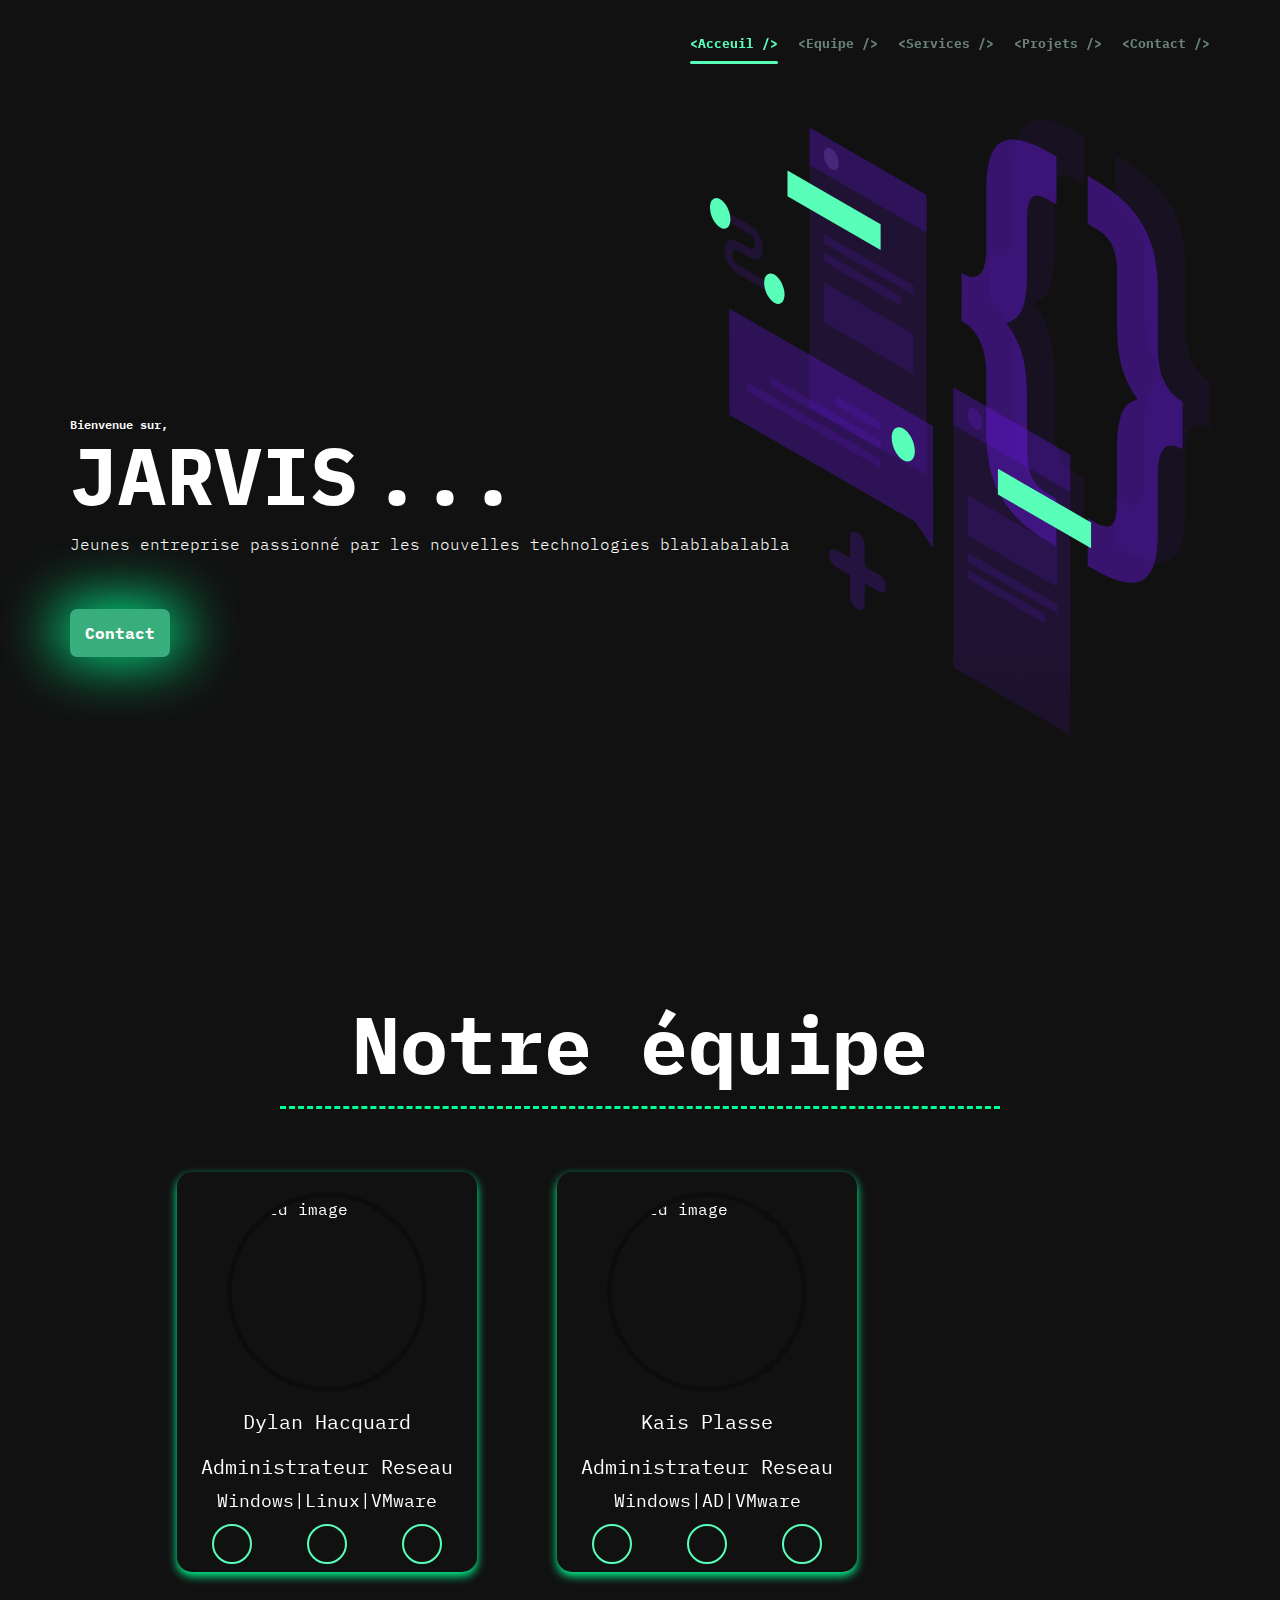
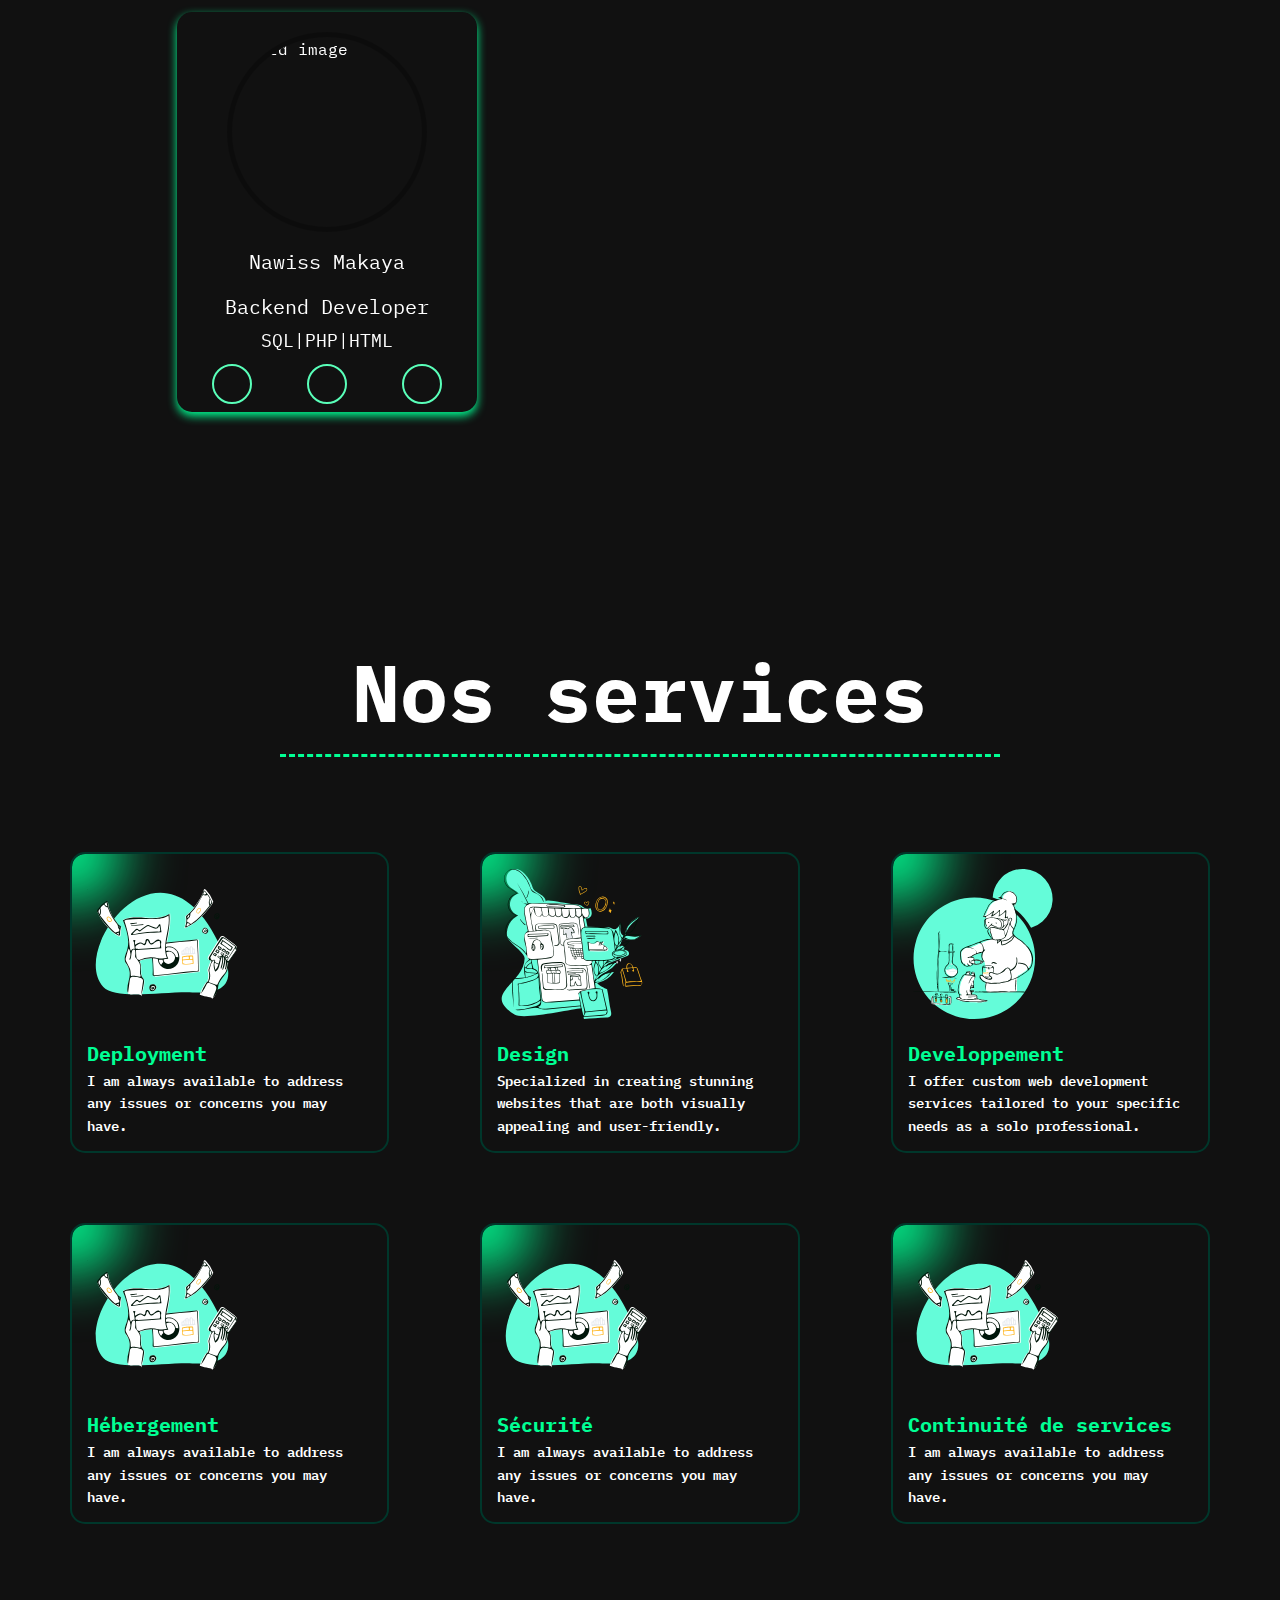
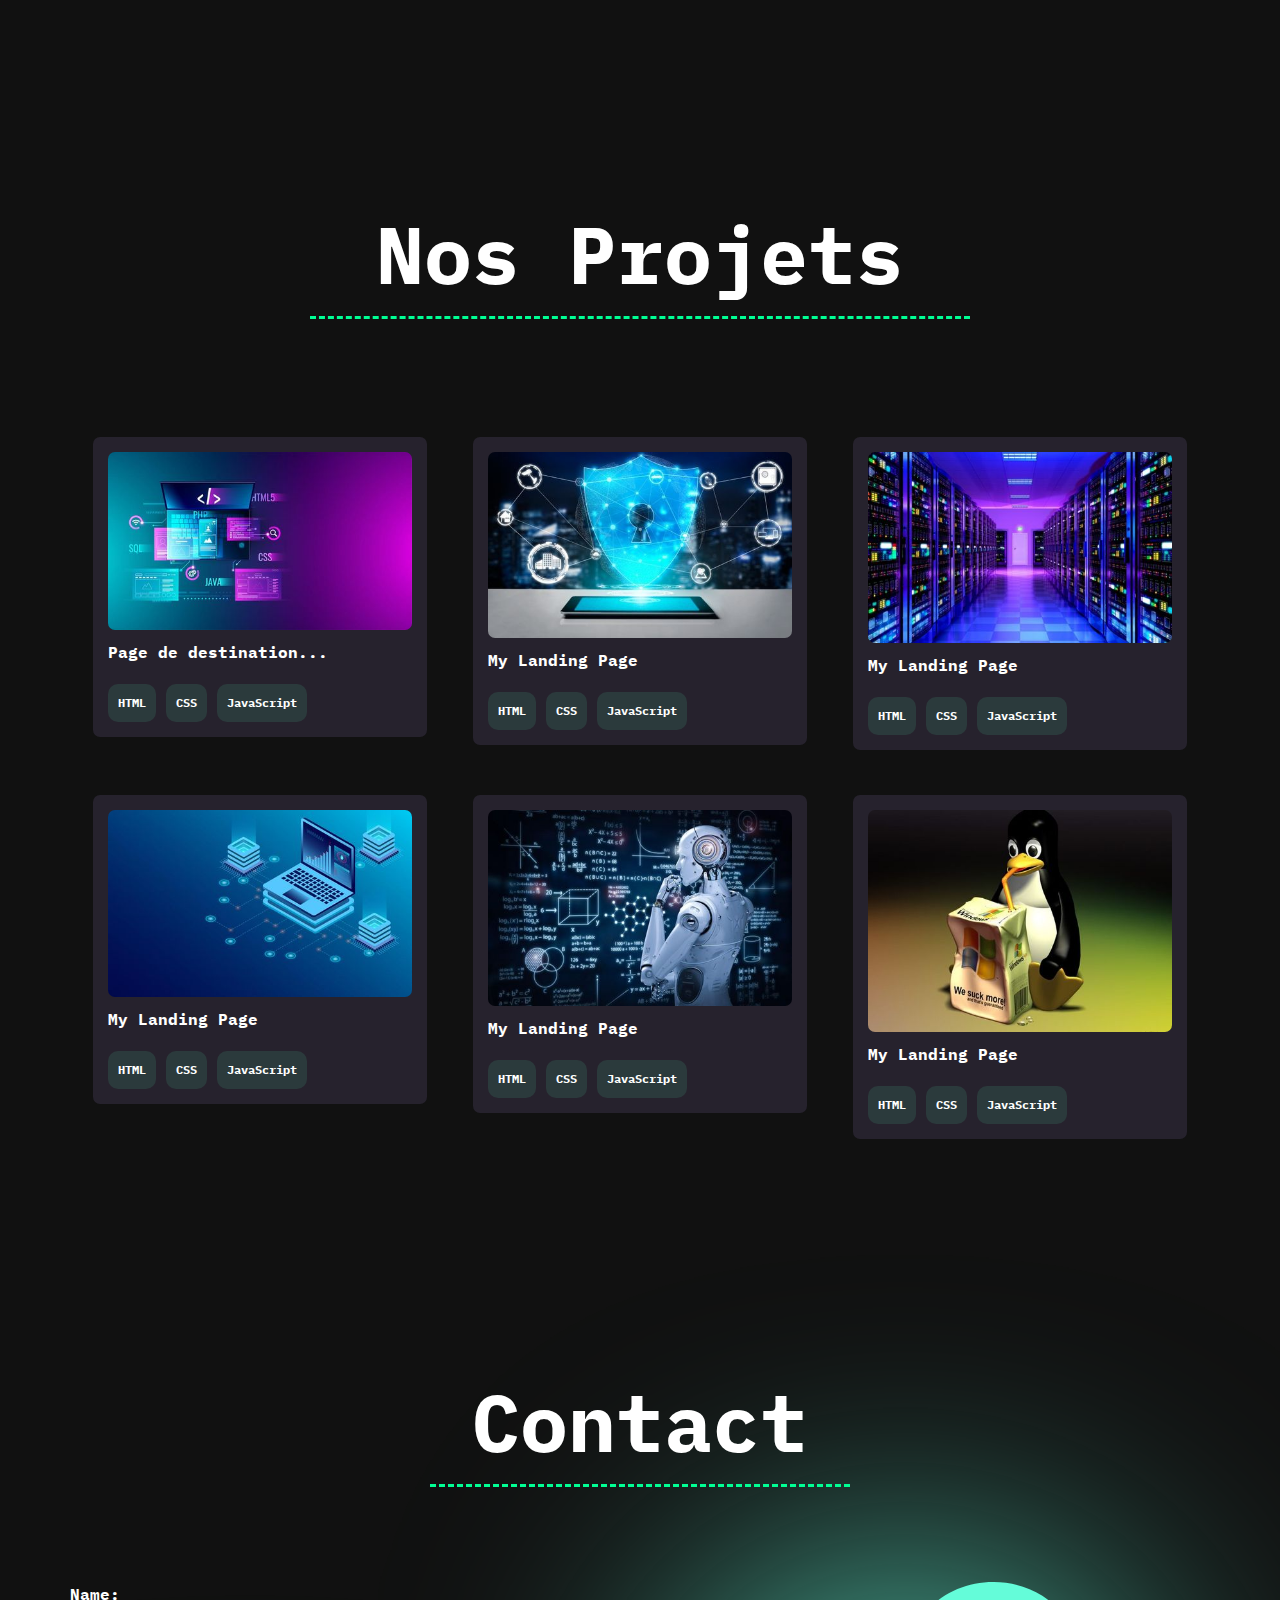
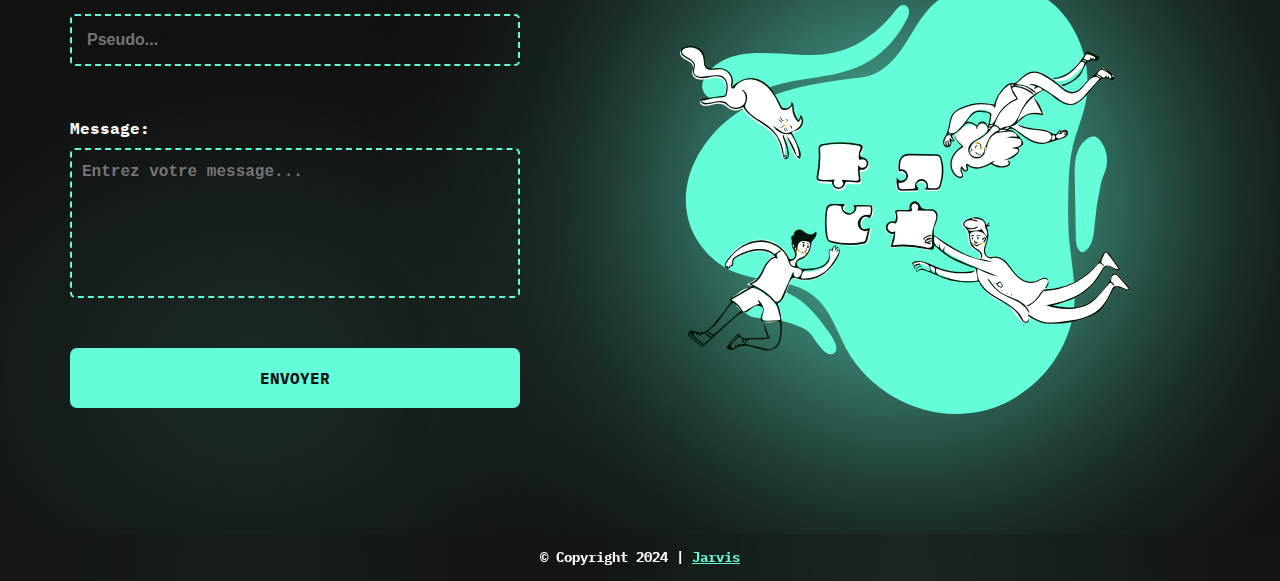
==== index.html @ 1bb7829e "first commit" ====
<!DOCTYPE html>
<html lang="en">
  <head>
    <!-- Google Font -->
    <link rel="preconnect" href="https://fonts.googleapis.com" />
    <link rel="preconnect" href="https://fonts.gstatic.com" crossorigin />
    <link
      href="https://fonts.googleapis.com/css2?family=IBM+Plex+Mono:ital,wght@0,200;0,300;0,400;0,500;0,600;0,700;1,100&display=swap"
      rel="stylesheet"
    />
    <!-- Font awesome -->
    <link
      rel="stylesheet"
      href="https://cdnjs.cloudflare.com/ajax/libs/font-awesome/6.5.2/css/all.min.css"
      integrity="sha512-SnH5WK+bZxgPHs44uWIX+LLJAJ9/2PkPKZ5QiAj6Ta86w+fsb2TkcmfRyVX3pBnMFcV7oQPJkl9QevSCWr3W6A=="
      crossorigin="anonymous"
      referrerpolicy="no-referrer"
    />

    <!-- JavaScript Libraries -->
    <script src="https://unpkg.com/sweet-scroll/sweet-scroll.min.js"></script>

    <!-- CSS & JS -->
    <link rel="stylesheet" href="./style.css" />
    <script src="./index.js" defer></script>

    <!-- Meta Tags -->
    <meta name="viewport" content="width=device-width, initial-scale=1.0" />
    <meta name="JARVIS" content="JARVIS" />
    <meta name="keywords" content="OSSPH, Free portfolio" />
    <title>Jarvis</title>

    <!-- Icons -->
    <link rel="icon" href="assets/logo J-Photoroom (1).png" />
  </head>
  <body>
    <main>
      <!-- Hero Header -->
      <header id="heroHeader" class="hero-header">
        <nav id="navBar" class="nav">
          <div class="container">
            <button type="button" id="hamburgerBtn" class="nav__hamburger-btn">
              <span class="nav__hamburger-top"></span>
              <span class="nav__hamburger-center"></span>
              <span class="nav__hamburger-bottom"></span>
            </button>
            <ul id="navList" class="nav__list">
              <li class="nav__list-item">
                <a class="nav__list-link active" href="#heroHeader"
                  >&lt;Acceuil &sol;&gt;</a
                >
              </li>
              <li class="nav__list-item">
                <a class="nav__list-link" href="#aboutus"
                  >&lt;Equipe &sol;&gt;</a
                >
              </li>
              <li class="nav__list-item">
                <a class="nav__list-link" href="#services"
                  >&lt;Services &sol;&gt;</a
                >
              </li>
              <li class="nav__list-item">
                <a class="nav__list-link" href="#works"
                  >&lt;Projets &sol;&gt;</a
                >
              </li>
              <li class="nav__list-item">
                <a class="nav__list-link" href="#contact"
                  >&lt;Contact &sol;&gt;</a
                >
              </li>
            </ul>
          </div>
        </nav>
        <section class="header__container container">
          <div class="header__left">
            <span class="header__sup-text">Bienvenue sur,</span>
            <h1 class="header__title">
              <span class="header__title-1" data-role="Jarvis">Jarvis</span>
              <span class="header__title-2" data-role="...">...</span>
            </h1>
            <p class="header__msg">
              Jeunes entreprise passionné par les nouvelles technologies
              blablabalabla
            </p>
            <a href="#contact" class="header__resume">Contact</a>
          </div>
          <div class="header__right">
            <img src="assets/header.svg" alt="Header section illustration" />
          </div>
        </section>
        <span class="header__bg"></span>
      </header>

      <!-- Notre equipe-->

      <section id="aboutus" class="section container">
        <h2 class="section__title">Notre équipe</h2>
        <br /><br />
        <section class="container">
          <div class="card">
            <div class="card-image">
              <img
                src="https://media.licdn.com/dms/image/v2/D4E03AQHkY6dF5DG71Q/profile-displayphoto-shrink_200_200/profile-displayphoto-shrink_200_200/0/1726852222302?e=2147483647&v=beta&t=9te-ot4jhEVq6rO4jCwgD56SZ7Aomdgu2p5n3aWngu8"
                alt="card image"
              />
            </div>
            <div class="content">
              <h3>Dylan Hacquard</h3>
              <h3>Administrateur Reseau</h3>
              <p>Windows|Linux|VMware</p>
              <div
                class="social-icon"
                data-aos="fade-up"
                data-aos-duration="1000"
              >
                <a href="https://www.linkedin.com/in/dylan-hacquard/"
                  ><i class="fa-brands fa-linkedin-in"></i
                ></a>
                <a href="https://github.com/roothd"
                  ><i class="fa-brands fa-github"></i
                ></a>
                <a href="https://discord.gg/cWkaPtjhqc"
                  ><i class="fa-brands fa-discord"></i
                ></a>
              </div>
            </div>
          </div>
          <div class="card">
            <div class="card-image">
              <img
                src="https://media.licdn.com/dms/image/v2/D4E03AQHi1SwnByB8Vg/profile-displayphoto-shrink_100_100/profile-displayphoto-shrink_100_100/0/1706522792127?e=1733356800&v=beta&t=3B02us4S5dAYjT9p0jd11U44DbddQ0Us5IRdV7VtnTo"
                alt="card image"
              />
            </div>
            <div class="content">
              <h3>Kais Plasse</h3>
              <h3>Administrateur Reseau</h3>
              <p>Windows|AD|VMware</p>
              <div
                class="social-icon"
                data-aos="fade-up"
                data-aos-duration="1000"
              >
                <a href="https://www.linkedin.com/in/dylan-hacquard/"
                  ><i class="fa-brands fa-linkedin-in"></i
                ></a>
                <a href="https://github.com/roothd"
                  ><i class="fa-brands fa-github"></i
                ></a>
                <a href="https://discord.gg/cWkaPtjhqc"
                  ><i class="fa-brands fa-discord"></i
                ></a>
              </div>
            </div>
          </div>
          <div class="card">
            <div class="card-image">
              <img
                src="https://media.licdn.com/dms/image/v2/D4E03AQFwykscTHxqUg/profile-displayphoto-shrink_400_400/profile-displayphoto-shrink_400_400/0/1722272672903?e=1733356800&v=beta&t=X2-EW1RD79-A_Fja-0QmIpBi9GRI8HCyeC8ncIsymkI"
                alt="card image"
              />
            </div>
            <div class="content">
              <h3>Nawiss Makaya</h3>
              <h3>Backend Developer</h3>
              <p>SQL|PHP|HTML</p>
              <div
                class="social-icon"
                data-aos="fade-up"
                data-aos-duration="1000"
              >
                <a href="https://www.linkedin.com/in/dylan-hacquard/"
                  ><i class="fa-brands fa-linkedin-in"></i
                ></a>
                <a href="https://github.com/roothd"
                  ><i class="fa-brands fa-github"></i
                ></a>
                <a href="https://discord.gg/cWkaPtjhqc"
                  ><i class="fa-brands fa-discord"></i
                ></a>
              </div>
            </div>
          </div>
        </section>
      </section>

      <!-- Services -->
      <section id="services" class="section container">
        <h2 class="section__title">Nos services</h2>

        <div class="service-cards">
          <article class="service-card__box">
            <span class="service-card__illustration">
              <img src="assets/support.svg" alt="Support Illustration" />
            </span>
            <h3 class="service-card__title">Deployment</h3>
            <p class="service-card__msg">
              I am always available to address any issues or concerns you may
              have.
            </p>
            <span class="service-card__bg"></span>
          </article>
          <article class="service-card__box">
            <span class="service-card__illustration">
              <img src="assets/design.svg" alt="Design Illustration" />
            </span>
            <h3 class="service-card__title">Design</h3>
            <p class="service-card__msg">
              Specialized in creating stunning websites that are both visually
              appealing and user-friendly.
            </p>
            <span class="service-card__bg"></span>
          </article>
          <article class="service-card__box">
            <span class="service-card__illustration">
              <img src="assets/developing.svg" alt="Deploy Illustration" />
            </span>
            <h3 class="service-card__title">Developpement</h3>
            <p class="service-card__msg">
              I offer custom web development services tailored to your specific
              needs as a solo professional.
            </p>
            <span class="service-card__bg"></span>
          </article>
          <article class="service-card__box">
            <span class="service-card__illustration">
              <img src="assets/support.svg" alt="Support Illustration" />
            </span>
            <h3 class="service-card__title">Hébergement</h3>
            <p class="service-card__msg">
              I am always available to address any issues or concerns you may
              have.
            </p>
            <span class="service-card__bg"></span>
          </article>
          <article class="service-card__box">
            <span class="service-card__illustration">
              <img src="assets/support.svg" alt="Support Illustration" />
            </span>
            <h3 class="service-card__title">Sécurité</h3>
            <p class="service-card__msg">
              I am always available to address any issues or concerns you may
              have.
            </p>
            <span class="service-card__bg"></span>
          </article>
          <article class="service-card__box">
            <span class="service-card__illustration">
              <img src="assets/support.svg" alt="Support Illustration" />
            </span>
            <h3 class="service-card__title">Continuité de services</h3>
            <p class="service-card__msg">
              I am always available to address any issues or concerns you may
              have.
            </p>
            <span class="service-card__bg"></span>
          </article>
        </div>
      </section>

      <!-- Sample Works -->
      <section id="works" class="section container">
        <h2 class="section__title">Nos Projets</h2>
        <div class="works">
          <article class="work">
            <div class="work__box">
              <span class="work__img-box">
                <img src="assets/dev.jpg" alt="My Work 1" />
              </span>
              <h3 class="work__title">Page de destination...</h3>
              <span class="work__badges">
                <span class="work__badge">HTML</span>
                <span class="work__badge">CSS</span>
                <span class="work__badge">JavaScript</span>
              </span>
            </div>
          </article>
          <article class="work">
            <div class="work__box">
              <span class="work__img-box">
                <img src="assets/cyber.jpg" alt="My Work 1" />
              </span>
              <h3 class="work__title">My Landing Page</h3>
              <span class="work__badges">
                <span class="work__badge">HTML</span>
                <span class="work__badge">CSS</span>
                <span class="work__badge">JavaScript</span>
              </span>
            </div>
          </article>
          <article class="work">
            <div class="work__box">
              <span class="work__img-box">
                <img src="assets/admin.jpg" alt="My Work 1" />
              </span>
              <h3 class="work__title">My Landing Page</h3>
              <span class="work__badges">
                <span class="work__badge">HTML</span>
                <span class="work__badge">CSS</span>
                <span class="work__badge">JavaScript</span>
              </span>
            </div>
          </article>
          <article class="work">
            <div class="work__box">
              <span class="work__img-box">
                <img src="assets/datacenter.jpg" alt="My Work 1" />
              </span>
              <h3 class="work__title">My Landing Page</h3>
              <span class="work__badges">
                <span class="work__badge">HTML</span>
                <span class="work__badge">CSS</span>
                <span class="work__badge">JavaScript</span>
              </span>
            </div>
          </article>
          <article class="work">
            <div class="work__box">
              <span class="work__img-box">
                <img src="assets/IA.jpg" alt="My Work 1" />
              </span>
              <h3 class="work__title">My Landing Page</h3>
              <span class="work__badges">
                <span class="work__badge">HTML</span>
                <span class="work__badge">CSS</span>
                <span class="work__badge">JavaScript</span>
              </span>
            </div>
          </article>
          <article class="work">
            <div class="work__box">
              <span class="work__img-box">
                <img src="assets/linux.jpg" alt="My Work 1" />
              </span>
              <h3 class="work__title">My Landing Page</h3>
              <span class="work__badges">
                <span class="work__badge">HTML</span>
                <span class="work__badge">CSS</span>
                <span class="work__badge">JavaScript</span>
              </span>
            </div>
          </article>
        </div>
      </section>

      <!-- Contact -->
      <section id="contact" class="section container">
        <h2 class="section__title">Contact</h2>
        <div class="contact">
          <form
            class="contact__form"
            action="https://api.web3forms.com/submit"
            method="POST"
          >
            <input
              type="hidden"
              name="access_key"
              value="66767cfe-d41f-40d1-93a7-0dc93ae2219d"
            />
            <input
              type="checkbox"
              name="botcheck"
              class="hidden"
              style="display: none"
            />
            <div class="contact__field-wrapper">
              <label for="contactNameTxt">Name:</label>
              <input
                id="contactNameTxt"
                name="Pseudo"
                type="text"
                placeholder="Pseudo..."
              />
            </div>
            <div class="contact__field-wrapper">
              <label for="contactDescriptionTxt">Message:</label>
              <textarea
                id="contactDescriptionTxt"
                name="Message"
                placeholder="Entrez votre message..."
              ></textarea>
            </div>
            <!-- Custom Confirmation / Success Page -->
            <!-- <input type="hidden" name="redirect" value="https://mywebsite.com/thanks.html"> -->
            <button type="submit" class="contact__submit-btn">Envoyer</button>
          </form>
          <span class="contact__illustration">
            <img
              src="assets/connect.svg"
              alt="Group of people connecting with each other"
            />
          </span>
        </div>
      </section>

      <!-- Footer -->
      <footer class="footer">
        © Copyright 2024 |
        <a href="#" target="_blank" class="footer__link">Jarvis</a>
      </footer>
    </main>
  </body>
</html>
---- style.css ----
html,
body,
div,
span,
applet,
object,
iframe,
h1,
h2,
h3,
h4,
h5,
h6,
p,
blockquote,
pre,
a,
abbr,
acronym,
address,
big,
cite,
code,
del,
dfn,
em,
img,
ins,
kbd,
q,
s,
samp,
small,
strike,
strong,
sub,
sup,
tt,
var,
b,
u,
i,
center,
dl,
dt,
dd,
ol,
ul,
li,
fieldset,
form,
label,
legend,
table,
caption,
tbody,
tfoot,
thead,
tr,
th,
td,
article,
aside,
canvas,
details,
embed,
figure,
figcaption,
footer,
header,
hgroup,
menu,
nav,
output,
ruby,
section,
summary,
time,
mark,
audio,
video {
  margin: 0;
  padding: 0;
  border: 0;
  font-size: 100%;
  font: inherit;
  vertical-align: baseline;
}

/* HTML5 display-role reset for older browsers */
article,
aside,
details,
figcaption,
figure,
footer,
header,
hgroup,
menu,
nav,
section {
  display: block;
}

body {
  line-height: 1;
}

ol,
ul {
  list-style: none;
}

blockquote,
q {
  quotes: none;
}

blockquote:before,
blockquote:after,
q:before,
q:after {
  content: "";
  content: none;
}

table {
  border-collapse: collapse;
  border-spacing: 0;
}

/*
 * ==================
 * Start Here
 * ==================
 */
*,
*::before,
*::after {
  padding: 0;
  margin: 0;
  box-sizing: inherit;
}
:root {
  --bg-color: #000000;
  --second-color: #00ff94;
  --text-color: #fff;
  --main-color: #59ffb9;
}
html {
  font-size: 62.5%; /* 10px of 16px */
  box-sizing: border-box;
  height: 100%;
}

body {
  color: white;
  background-color: #111111;
  position: relative;
  height: 100%;
  line-height: 1.5;
  font-size: 1.6rem; /* 16px */
  font-family: "IBM Plex Mono", ui-monospace, SFMono-Regular, Menlo, Monaco,
    Consolas, "Liberation Mono", "Courier New", monospace;
}

.container {
  display: block;
  margin-left: auto;
  margin-right: auto;
  width: 90%;
}
.section {
  display: flex;
  flex-direction: column;
  align-items: center;
  padding-bottom: 7rem;
}
.section:last-of-type {
  margin-bottom: 0;
}
.section__title {
  font-weight: 800;
  font-size: 5rem;
  position: relative;
}
.section__title::before {
  content: "";
  position: absolute;
  bottom: -5px;
  left: 50%;
  width: 125%;
  transform: translateX(-50%);
  border-bottom: 3px dashed #00ff94;
}

/*
 * ==================
 * Navbar Component
 * ==================
 */
.nav {
  padding-top: 3rem;
  padding-bottom: 3rem;
  position: fixed;
  width: 100%;
  top: 0;
  left: 0;
  z-index: 999;
  backdrop-filter: blur(25px);
}
.nav__list {
  display: flex;
  flex-direction: column;
  justify-content: center;
  height: 0;
  overflow-y: scroll;
}
.nav__list-item {
  text-align: center;
  margin-bottom: 5rem;
}
.nav__list-link {
  color: #688277;
  position: relative;
  font-weight: 800;
  text-decoration: none;
  outline: none;
  font-size: 2rem;
}
.nav__list-link::before {
  content: "";
  display: block;
  width: 100%;
  height: 3px;
  border-radius: 99rem;
  background-color: #59ffb9;
  position: absolute;
  bottom: -12px;
  left: 0;
  transform-origin: center;
  transform: scaleX(0);
  transition: transform 0.15s ease-in-out;
}
.nav__list-link:focus,
.nav__list-link:hover {
  color: #59ffb9;
}
.nav__list-link:focus::before,
.nav__list-link:hover::before {
  transform: scaleX(1);
}
.nav__list-link.active {
  color: #59ffb9;
}
.nav__list-link.active:focus {
  color: #93ffd0;
}
.nav__list-link.active:focus::before {
  background-color: #93ffd0;
}
.nav__list-link.active::before {
  transform: scaleX(1);
}
.nav__hamburger-btn {
  display: flex;
  flex-direction: column;
  justify-content: space-between;
  position: relative;
  width: 35px;
  height: 35px;
  background-color: transparent;
  border: none;
  border-radius: 4px;
  cursor: pointer;
  margin-left: auto;
  overflow: hidden;
}
.nav__hamburger-top,
.nav__hamburger-center,
.nav__hamburger-bottom {
  display: block;
  width: 95%;
  height: 3px;
  border-radius: 99rem;
  background-color: white;
  position: absolute;
  left: 50%;
  transform: translate(-50%, -50%);
}
.nav__hamburger-top {
  top: 25%;
}
.nav__hamburger-center {
  top: 50%;
}
.nav__hamburger-bottom {
  top: 75%;
}

/*
 * ==================
 * Hero Header
 * ==================
 */
.hero-header {
  position: relative;
  overflow: hidden;
}
.header__container {
  height: 100vh;
  display: flex;
  align-items: center;
  position: relative;
}
.header__bg {
  position: absolute;
  bottom: 0;
  left: 0;
  width: 100%;
  height: 350px;
  background: linear-gradient(to top, #111, #1110);
  z-index: -1;
}
.header__left {
  width: 100%;
  max-width: 900px;
}
.header__right {
  position: absolute;
  right: 0;
  z-index: -1;
  display: none;
}
.header__right img {
  width: 100%;
}
.header__sup-text {
  display: inline-flex;
  font-weight: 600;
  font-size: 1.2rem;
}
.header__title {
  text-transform: uppercase;
  font-weight: 800;
  font-size: 5rem;
  line-height: 1;
  display: flex;
  flex-direction: column;
}
.header__title-1,
.header__title-2 {
  display: block;
  position: relative;
}
.header__title-1::before,
.header__title-1::after,
.header__title-2::before,
.header__title-2::after {
  content: attr(data-role);
  position: absolute;
  left: 2px;
  top: 0;
  color: white;
  background: #111111; /* To create an illusion that the text is moving */
  overflow: hidden;
  clip: rect(0, 900px, 0, 0); /* Only show some part of the clipped-text */
}

.header__title-1::before,
.header__title-2::before {
  text-shadow: -5px 0 #59ffb9;
  animation: distort-1 2s infinite linear alternate-reverse;
}

.header__title-1::after,
.header__title-2::after {
  text-shadow: -5px 0 #7218fa;
  animation: distort-2 2s infinite linear alternate-reverse;
}

.header__msg {
  font-weight: 300;
  font-size: 1.6rem;
  margin-top: 1.5rem;
  line-height: 1.8;
}
.header__resume {
  display: inline-flex;
  border-radius: 7px;
  text-decoration: none;
  background-color: #37ae7c;
  padding: 1.2rem 1.5rem;
  font-weight: 700;
  color: white;
  margin-top: 5rem;
  position: relative;
}
.header__resume:hover::before {
  width: 80%;
  height: 80%;
}
.header__resume::before {
  content: "";
  background-color: #00ff94;
  width: 120%;
  height: 120%;
  display: block;
  position: absolute;
  transition: all 0.15s ease-in-out;
  top: 50%;
  left: 50%;
  z-index: -1;
  filter: blur(30px);
  transform: translate(-50%, -50%);
}

/* Notre équipe */

.container .card {
  position: relative;
  width: 30rem;
  height: 40rem;
  background: transparent;
  margin: 2rem;
  box-shadow: 0 4px 10px var(--second-color);
  border-radius: 1.5rem;
  display: inline-block;
  flex-direction: column;
  align-items: center;
  justify-content: center;
  backdrop-filter: blur(10px);
  transition: 0.3s ease;
  cursor: pointer;
  margin-left: 50px;
}

.container .card:hover {
  box-shadow: 0 10px 18px var(--second-color);
  transform: scale(1.03);
}

.social-icon a {
  display: inline-flex;
  justify-content: center;
  align-items: center;
  width: 4rem;
  height: 4rem;
  background: transparent;
  border: 0.2rem solid var(--main-color);
  font-size: 2rem;
  border-radius: 50%;
  color: var(--main-color);
  margin: 3rem 1.5rem 3rem 0;
  transition: 0.3s ease;
}

.social-icon a:hover {
  color: black;
  transform: scale(1.3) translateY(-5px);
  box-shadow: 0 0 25px var(--main-color);
  background: var(--main-color);
}

.card-image {
  width: 20rem;
  height: 20rem;
  border-radius: 50%;
  overflow: hidden;
  border: 5px solid rgba(0, 0, 0, 0.25);
  margin-left: 5rem;
  margin-top: 2rem;
}
.card-image img {
  object-fit: cover;
  height: 100%;
  width: 100%;
}
.content h3 {
  text-align: center;
  font-size: 2rem;
  margin-top: 1.5rem;
}
.content p {
  text-align: center;
  font-size: 1.8rem;
  margin-top: 0.5rem;
}
.content a {
  display: flex;
  font-size: 25px;
  display: inline-block;
  text-align: center;
  border-radius: 50%;
  margin: 10px;
  transition: 0.3s ease;
  position: center;
  margin-left: 3.5rem;
}
/* Media Queries  */
@media (width <= 350px) {
  html {
    font-size: 56.25%;
  }
}
@media (width <= 320px) {
  html {
    font-size: 50%;
  }
}

/*
 * ==================
 * Services
 * ==================
 */
.service-cards {
  display: flex;
  flex-direction: column;
  margin-top: 10rem;
}
.service-card__box {
  margin-bottom: 7rem;
  border: 2px solid #00372b;
  padding: 1.5rem;
  border-radius: 15px;
  position: relative;
  overflow: hidden;
}
.service-card__illustration {
  display: flex;
  width: 250px;
}
.service-card__illustration img {
  width: 100%;
  pointer-events: none;
}
.service-card__title {
  font-weight: 800;
  font-size: 2rem;
  color: #00ff94;
  margin-top: 2rem;
}
.service-card__msg {
  font-weight: 600;
  font-size: 1.4rem;
  line-height: 1.6;
}
.service-card__bg {
  position: absolute;
  width: 100px;
  height: 100px;
  border-radius: 50%;
  background-color: #00ff94;
  top: 0;
  left: 0;
  z-index: -1;
  filter: blur(30px);
  transform: translate(-50%, -50%);
}

/*
 * ==================
 * Works
 * ==================
 */
.works {
  margin-top: 10rem;
  display: flex;
  flex-wrap: wrap;
}
.work {
  width: 100%;
  padding: 2%;
}
.work__box {
  border-radius: 7px;
  padding: 1.5rem;
  background-color: #26222d;
}
.work__img-box {
  width: 100%;
  display: flex;
  border-radius: 7px;
  overflow: hidden;
}
.work__img-box img {
  width: 100%;
}
.work__title {
  margin-top: 1rem;
  font-weight: 700;
}
.work__badges {
  display: flex;
  margin-top: 2rem;
  overflow: hidden;
}
.work__badge {
  background-color: #59ffb91c;
  border-radius: 10px;
  font-weight: 700;
  font-size: 1.2rem;
  padding: 1rem;
  margin-right: 1rem;
}

/*
 * ==================
 * Contact
 * ==================
 */
.contact {
  display: flex;
  width: 100%;
  margin-top: 10rem;
  justify-content: space-between;
  padding-bottom: 5rem;
}
.contact__form {
  width: 100%;
  max-width: 450px;
  margin-left: auto;
  margin-right: auto;
}
.contact__illustration {
  display: none;
}
.contact__field-wrapper {
  margin-bottom: 5rem;
}
.contact__field-wrapper label {
  font-size: 1.6rem;
  font-weight: 700;
  cursor: pointer;
  margin-bottom: 0.8rem;
  display: inline-flex;
}
.contact__field-wrapper input[type="text"],
.contact__field-wrapper textarea {
  font-size: 1.6rem;
  font-weight: 600;
  color: white;
  border-radius: 5px;
  background-color: transparent;
  outline: none;
  display: block;
  width: 100%;
}
.contact__field-wrapper input[type="text"]:focus,
.contact__field-wrapper textarea:focus,
.contact__field-wrapper input[type="text"]:hover,
.contact__field-wrapper textarea:hover {
  border-style: solid;
}
.contact__field-wrapper input[type="text"] {
  padding: 1.5rem;
  border: 2px dashed #64fcd9;
}
.contact__field-wrapper textarea {
  padding: 1rem;
  border: 2px dashed #64fcd9;
  resize: none;
  height: 150px;
  line-height: 1.6;
}
.contact__illustration {
  position: relative;
}
.contact__illustration img {
  pointer-events: none;
  width: 100%;
}
.contact__illustration::before {
  content: "";
  position: absolute;
  width: 95%;
  height: 95%;
  border-radius: 50%;
  background-color: #64fcd9;
  display: block;
  z-index: -1;
  filter: blur(150px);
  top: 50%;
  left: 50%;
  transform: translate(-50%, -50%);
}
.contact__submit-btn {
  text-transform: uppercase;
  border: none;
  cursor: pointer;
  padding: 2rem 2rem;
  border-radius: 7px;
  font-weight: 700;
  font-family: inherit;
  font-size: 1.6rem;
  background-color: #64fcd9;
  width: 100%;
  position: relative;
  color: #111;
}
.contact__submit-btn:hover::before {
  transform: scale(0.3);
}
.contact__submit-btn::before {
  content: "";
  position: absolute;
  width: 80%;
  height: 80%;
  background-color: #64fcd9;
  filter: blur(150px);
  left: 0;
  top: 0;
  z-index: -1;
  transform-origin: center;
  transition: all 0.35s ease-in-out;
}

/*
 * ==================
 * Footer
 * ==================
 */
.footer {
  font-size: 1.4rem;
  color: white;
  font-weight: 700;
  backdrop-filter: blur(75px);
  text-align: center;
  padding-top: 1.3rem;
  padding-bottom: 1.3rem;
}
.footer__link {
  color: #64fcd9;
}

/*
 * ========================
 * Small Screen -- 576px
 * ========================
 */
@media only screen and (min-width: 36em) {
  .container {
    max-width: 540px;
  }

  /* Header */
  .header__right {
    display: block;
    opacity: 0.3;
  }
  .header__title {
    flex-direction: row;
  }
  .header__title-1 {
    margin-right: 1.5rem;
  }

  /* Navbar */
  .nav__list {
    height: unset;
    flex-direction: row;
    justify-content: flex-end;
    overflow-y: unset;
  }
  .nav__list-item {
    margin-bottom: 0;
    margin-right: 2rem;
  }
  .nav__list-item:last-of-type {
    margin-right: 0;
  }
  .nav__list-link {
    font-size: 1.3rem;
  }
  .nav__hamburger-btn {
    display: none;
  }

  /* Works */
  .work {
    width: 50%;
  }
}

/*
 * ========================
 * Medium Screen -- 768px
 * ========================
 */
@media only screen and (min-width: 48em) {
  .container {
    max-width: 760px;
  }
  .service-cards {
    flex-direction: row;
    flex-wrap: wrap;
    justify-content: space-between;
    width: 100%;
  }
  .service-card__box {
    width: 28%;
    max-width: 350px;
  }
  .service-card__illustration {
    width: 100%;
    max-width: 150px;
    height: 150px;
  }
}

/*
 * ========================
 * Large Screen -- 992px
 * ========================
 */
@media only screen and (min-width: 62em) {
  .container {
    max-width: 960px;
  }
  .section__title {
    font-size: 8rem;
  }
  .work {
    width: 33.33333333333333%;
  }
  .contact__form {
    width: 40%;
    margin-left: unset;
  }
  .contact__illustration {
    width: 60%;
    display: flex;
    max-width: 450px;
    margin-left: auto;
    margin-right: auto;
  }
}

/*
 * ======================================
 * Large Screen Extended -- 1000px
 * ======================================
 */
@media only screen and (min-width: 62.5em) {
  .header__right {
    width: 500px;
    opacity: 1;
    top: 35px;
  }
}

/*
 * ========================
 * XLarge Screen -- 1200px
 * ========================
 */
@media only screen and (min-width: 75em) {
  .container {
    max-width: 1140px;
  }
  .header__title {
    font-size: 8rem;
  }
  .section {
    margin-bottom: 13rem;
  }
}

/*
 * ========================
 * XXLarge Screen -- 1400px
 * ========================
 */
@media only screen and (min-width: 87.5em) {
  .container {
    max-width: 1320px;
  }
}

/*
 *
 * Animations
 *
 */
@keyframes distort-1 {
  0% {
    clip: rect(57px, 9999px, 46px, 0);
  }
  5% {
    clip: rect(15px, 9999px, 56px, 0);
  }
  10% {
    clip: rect(6px, 9999px, 70px, 0);
  }
  15% {
    clip: rect(40px, 9999px, 80px, 0);
  }
  20% {
    clip: rect(32px, 9999px, 44px, 0);
  }
  25% {
    clip: rect(65px, 9999px, 85px, 0);
  }
  30% {
    clip: rect(27px, 9999px, 78px, 0);
  }
  35% {
    clip: rect(59px, 9999px, 93px, 0);
  }
  40% {
    clip: rect(44px, 9999px, 77px, 0);
  }
  45% {
    clip: rect(74px, 9999px, 10px, 0);
  }
  50% {
    clip: rect(73px, 9999px, 42px, 0);
  }
  55% {
    clip: rect(32px, 9999px, 58px, 0);
  }
  60% {
    clip: rect(21px, 9999px, 54px, 0);
  }
  65% {
    clip: rect(71px, 9999px, 11px, 0);
  }
  70% {
    clip: rect(85px, 9999px, 25px, 0);
  }
  75% {
    clip: rect(83px, 9999px, 77px, 0);
  }
  80% {
    clip: rect(62px, 9999px, 52px, 0);
  }
  85% {
    clip: rect(68px, 9999px, 84px, 0);
  }
  90% {
    clip: rect(37px, 9999px, 20px, 0);
  }
  95% {
    clip: rect(10px, 9999px, 15px, 0);
  }
  100% {
    clip: rect(83px, 9999px, 28px, 0);
  }
}
@keyframes distort-2 {
  0% {
    clip: rect(20px, 9999px, 96px, 0);
  }
  5% {
    clip: rect(62px, 9999px, 2px, 0);
  }
  10% {
    clip: rect(63px, 9999px, 39px, 0);
  }
  15% {
    clip: rect(92px, 9999px, 75px, 0);
  }
  20% {
    clip: rect(54px, 9999px, 2px, 0);
  }
  25% {
    clip: rect(22px, 9999px, 96px, 0);
  }
  30% {
    clip: rect(39px, 9999px, 98px, 0);
  }
  35% {
    clip: rect(49px, 9999px, 37px, 0);
  }
  40% {
    clip: rect(90px, 9999px, 17px, 0);
  }
  45% {
    clip: rect(36px, 9999px, 57px, 0);
  }
  50% {
    clip: rect(92px, 9999px, 78px, 0);
  }
  55% {
    clip: rect(97px, 9999px, 65px, 0);
  }
  60% {
    clip: rect(69px, 9999px, 30px, 0);
  }
  65% {
    clip: rect(92px, 9999px, 13px, 0);
  }
  70% {
    clip: rect(74px, 9999px, 76px, 0);
  }
  75% {
    clip: rect(2px, 9999px, 45px, 0);
  }
  80% {
    clip: rect(30px, 9999px, 21px, 0);
  }
  85% {
    clip: rect(58px, 9999px, 34px, 0);
  }
  90% {
    clip: rect(79px, 9999px, 27px, 0);
  }
  95% {
    clip: rect(32px, 9999px, 1px, 0);
  }
  100% {
    clip: rect(87px, 9999px, 63px, 0);
  }
}
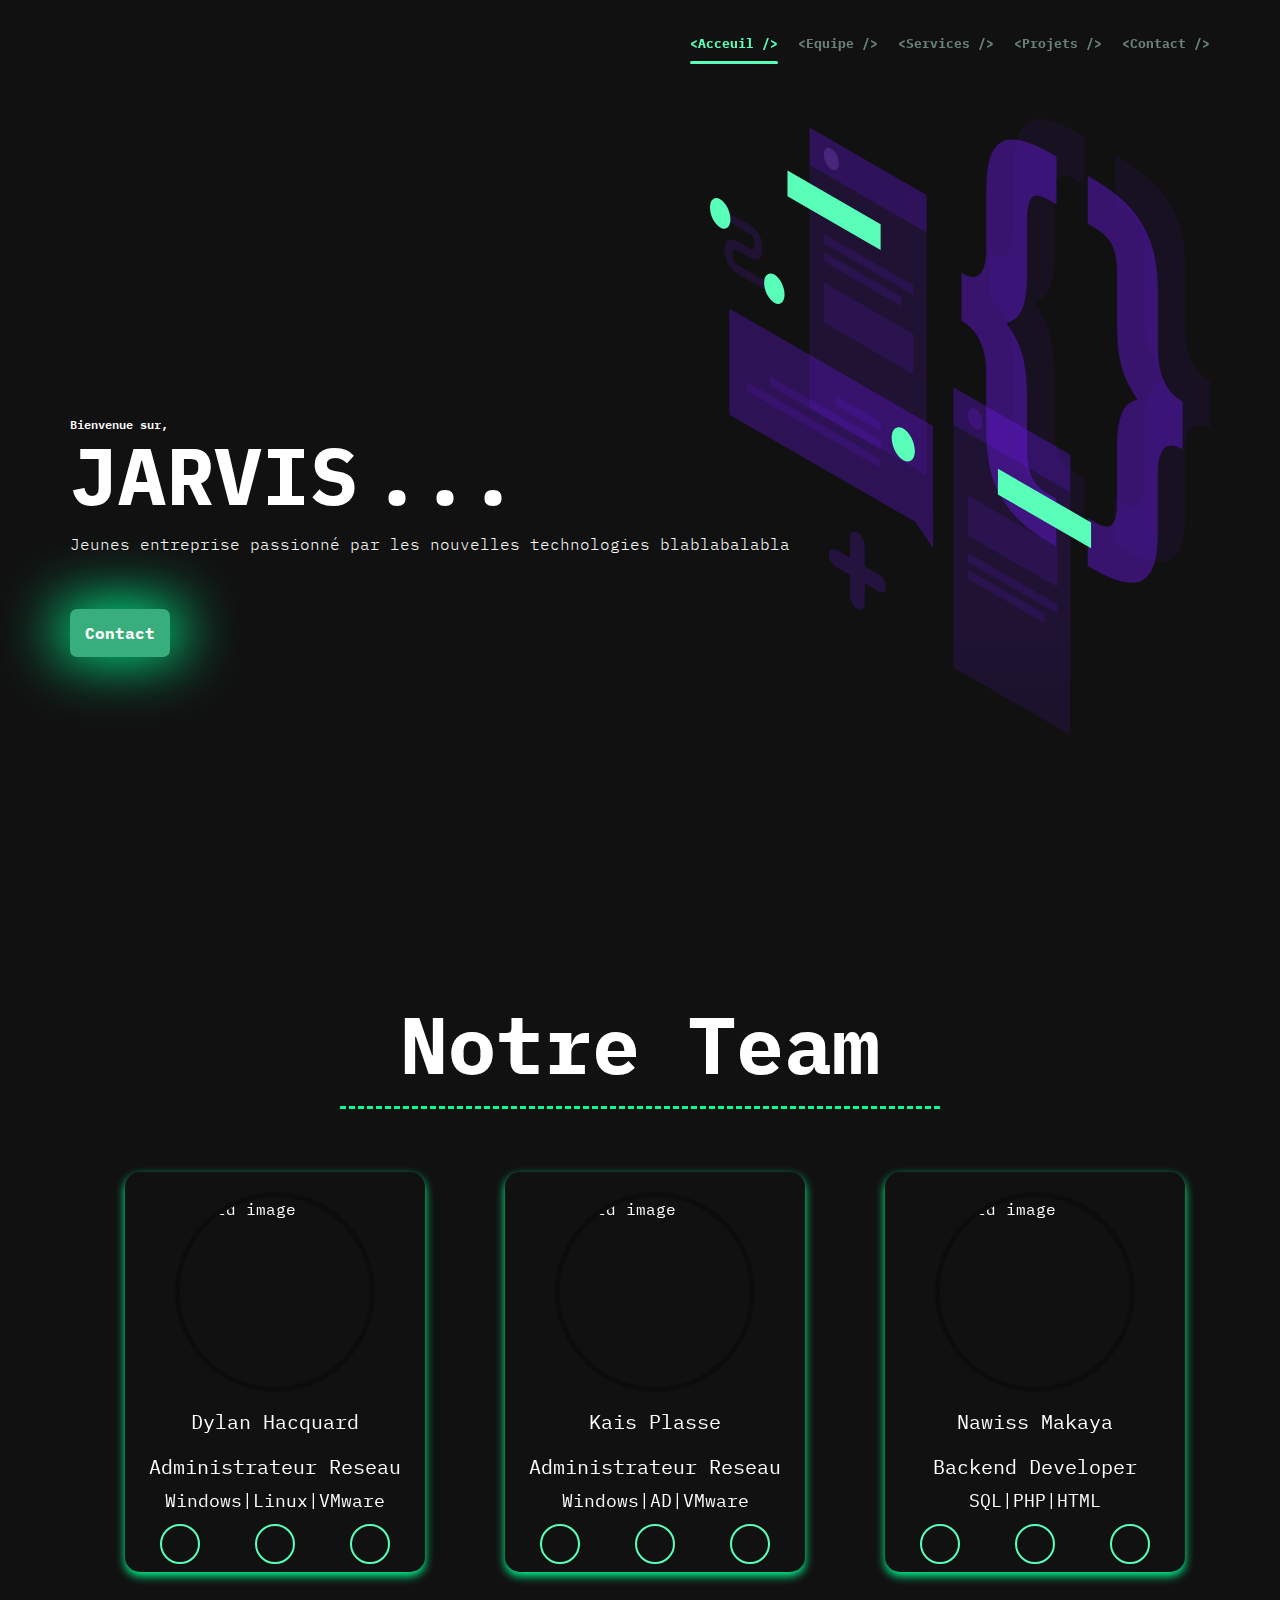
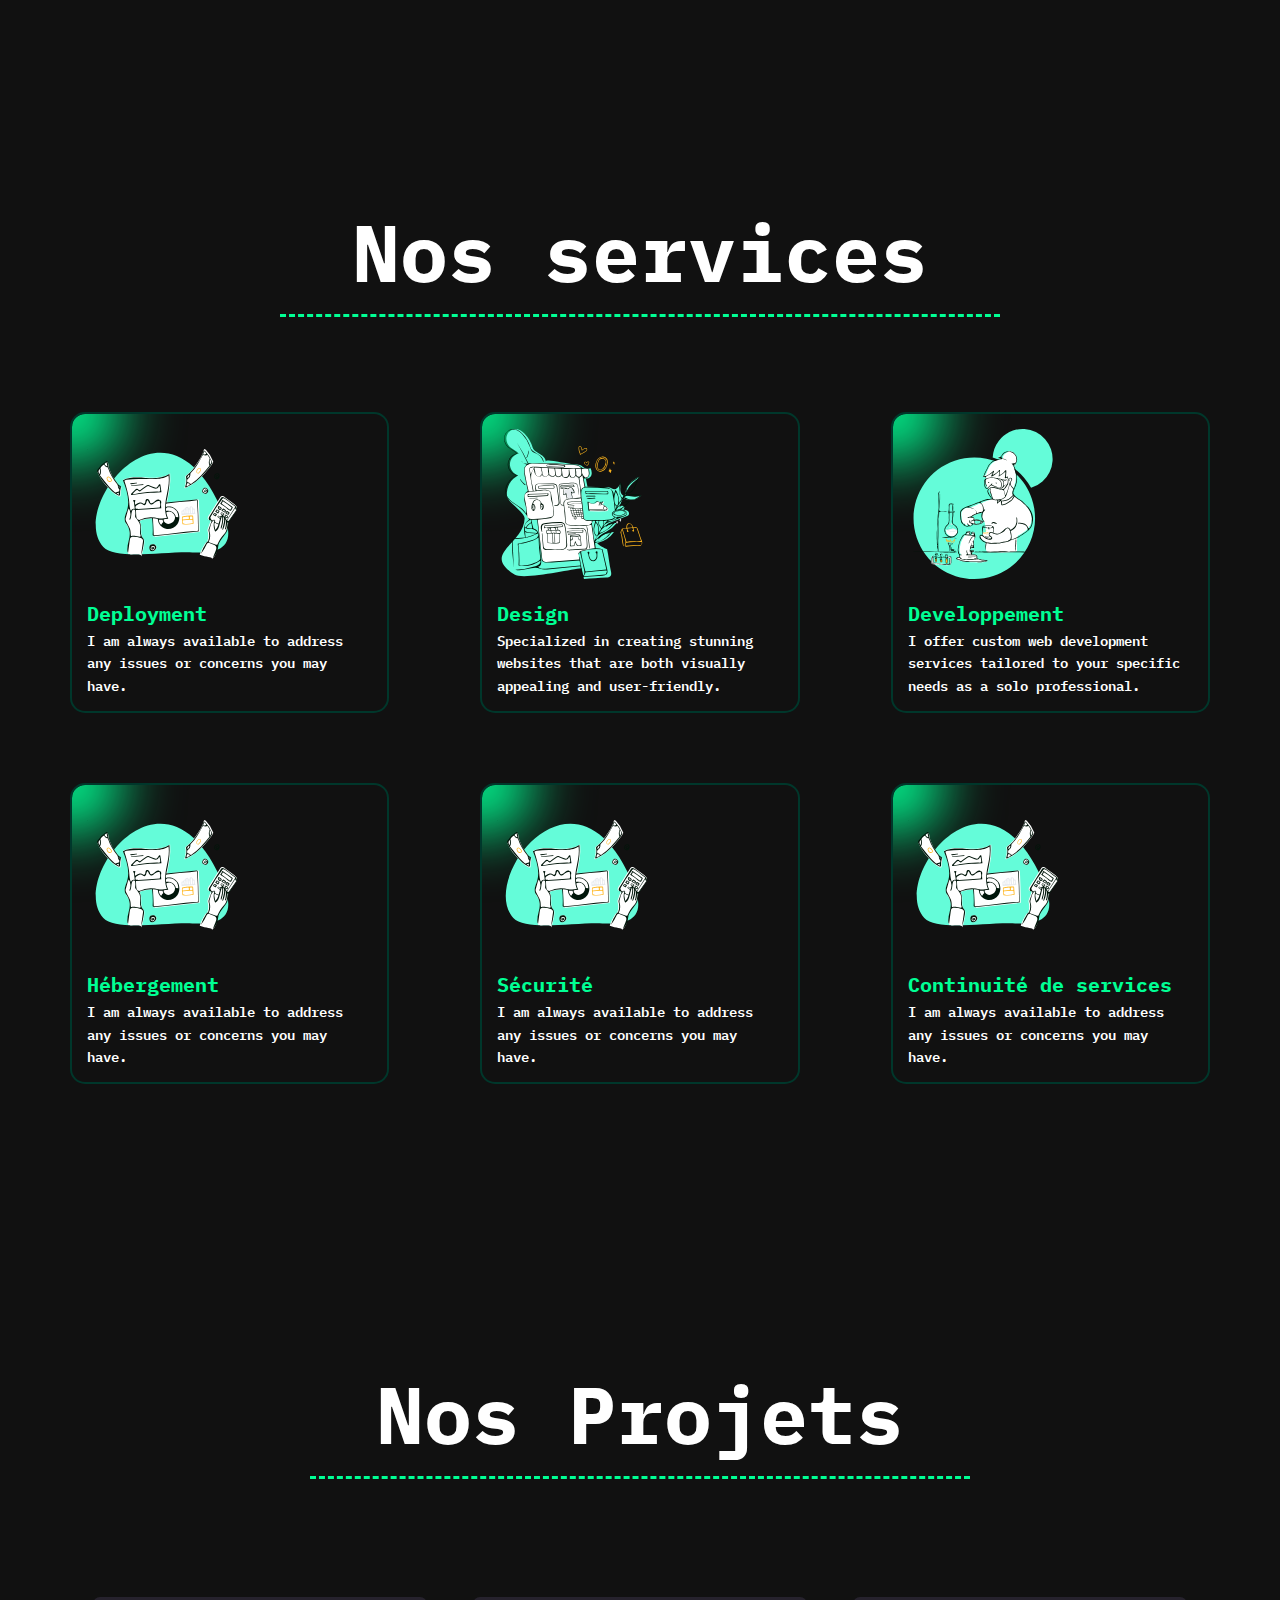
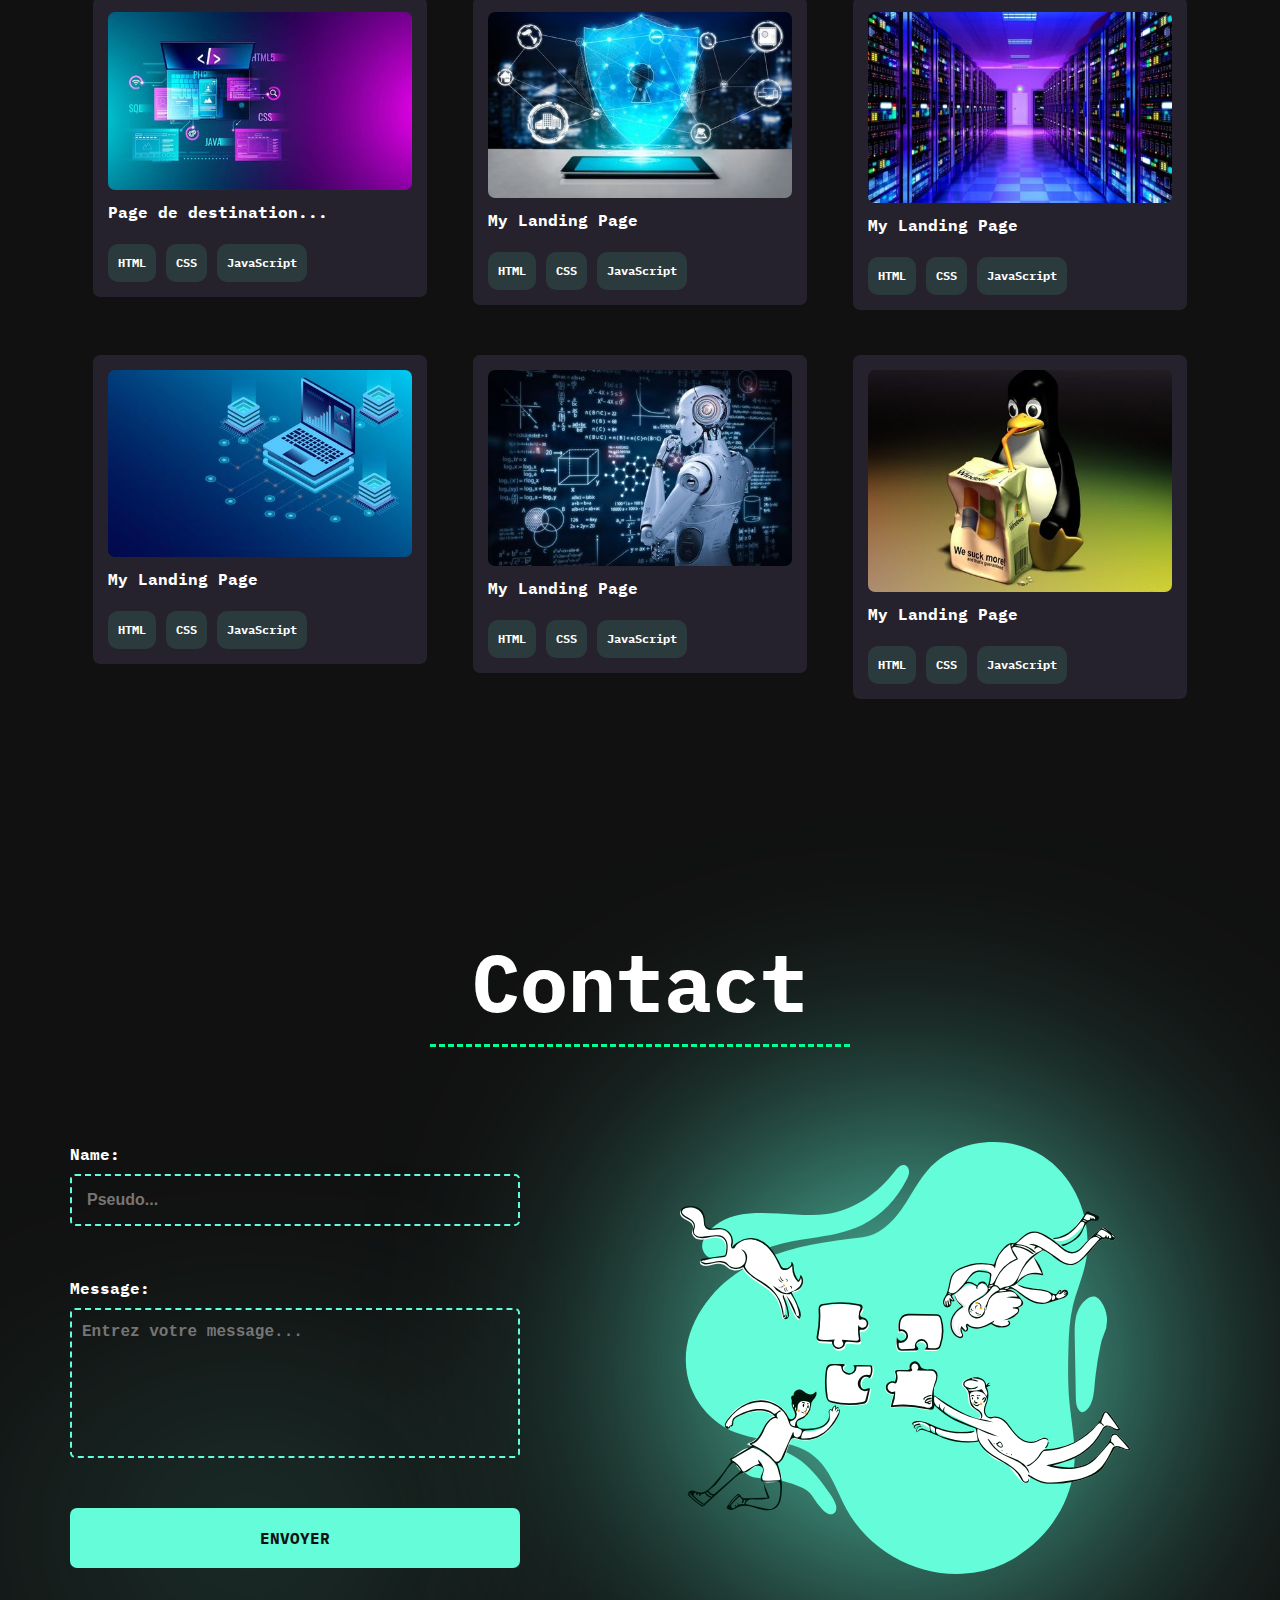
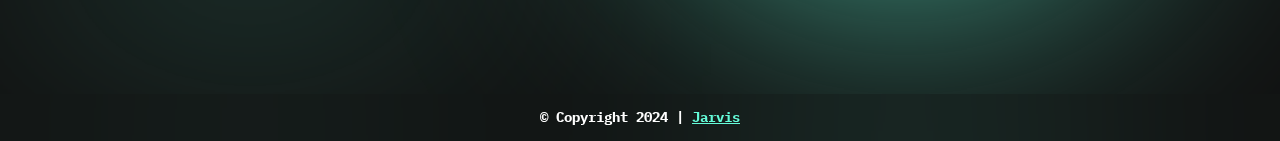
==== commit d7bf67c8: "Update index.html" ====
--- a/index.html
+++ b/index.html
@@ -96,9 +96,9 @@
       <!-- Notre equipe-->
 
       <section id="aboutus" class="section container">
-        <h2 class="section__title">Notre équipe</h2>
+        <h2 class="section__title">Notre Team</h2>
         <br /><br />
-        <section class="container">
+        <section class="container-team">
           <div class="card">
             <div class="card-image">
               <img
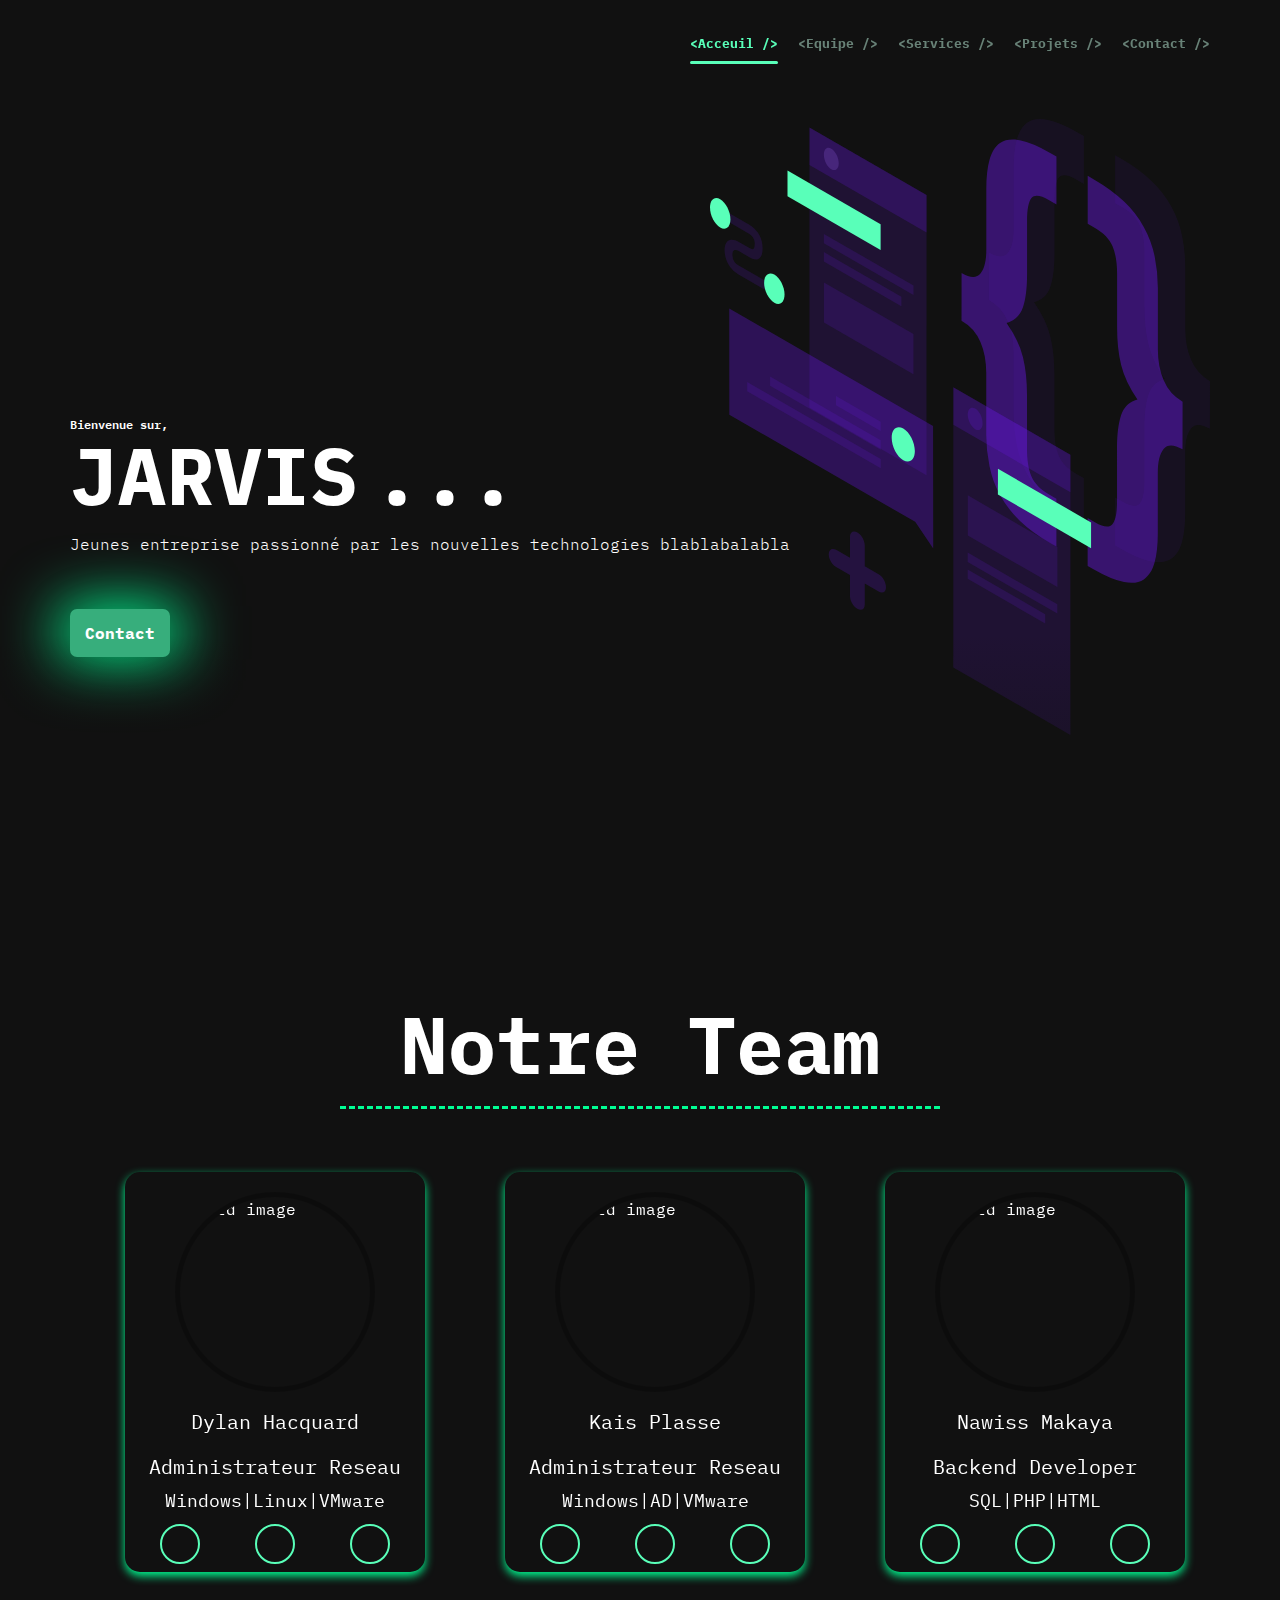
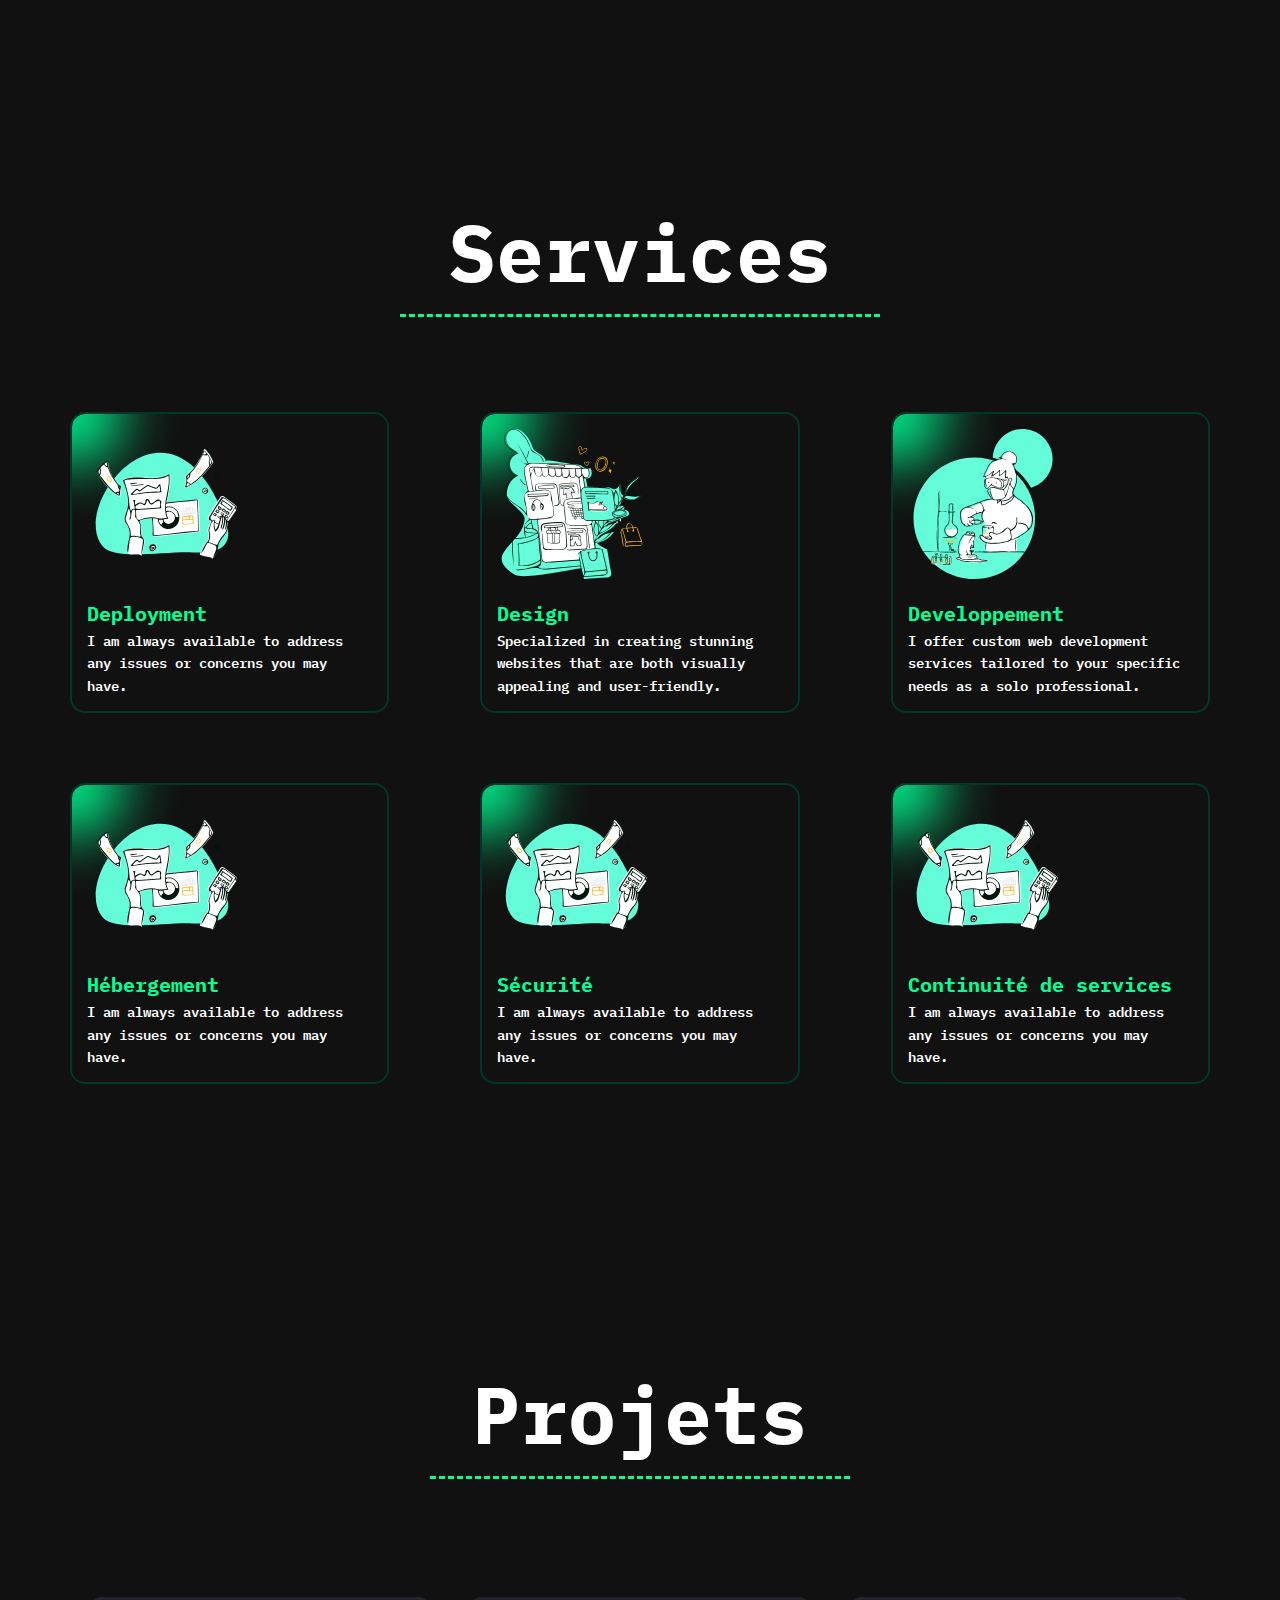
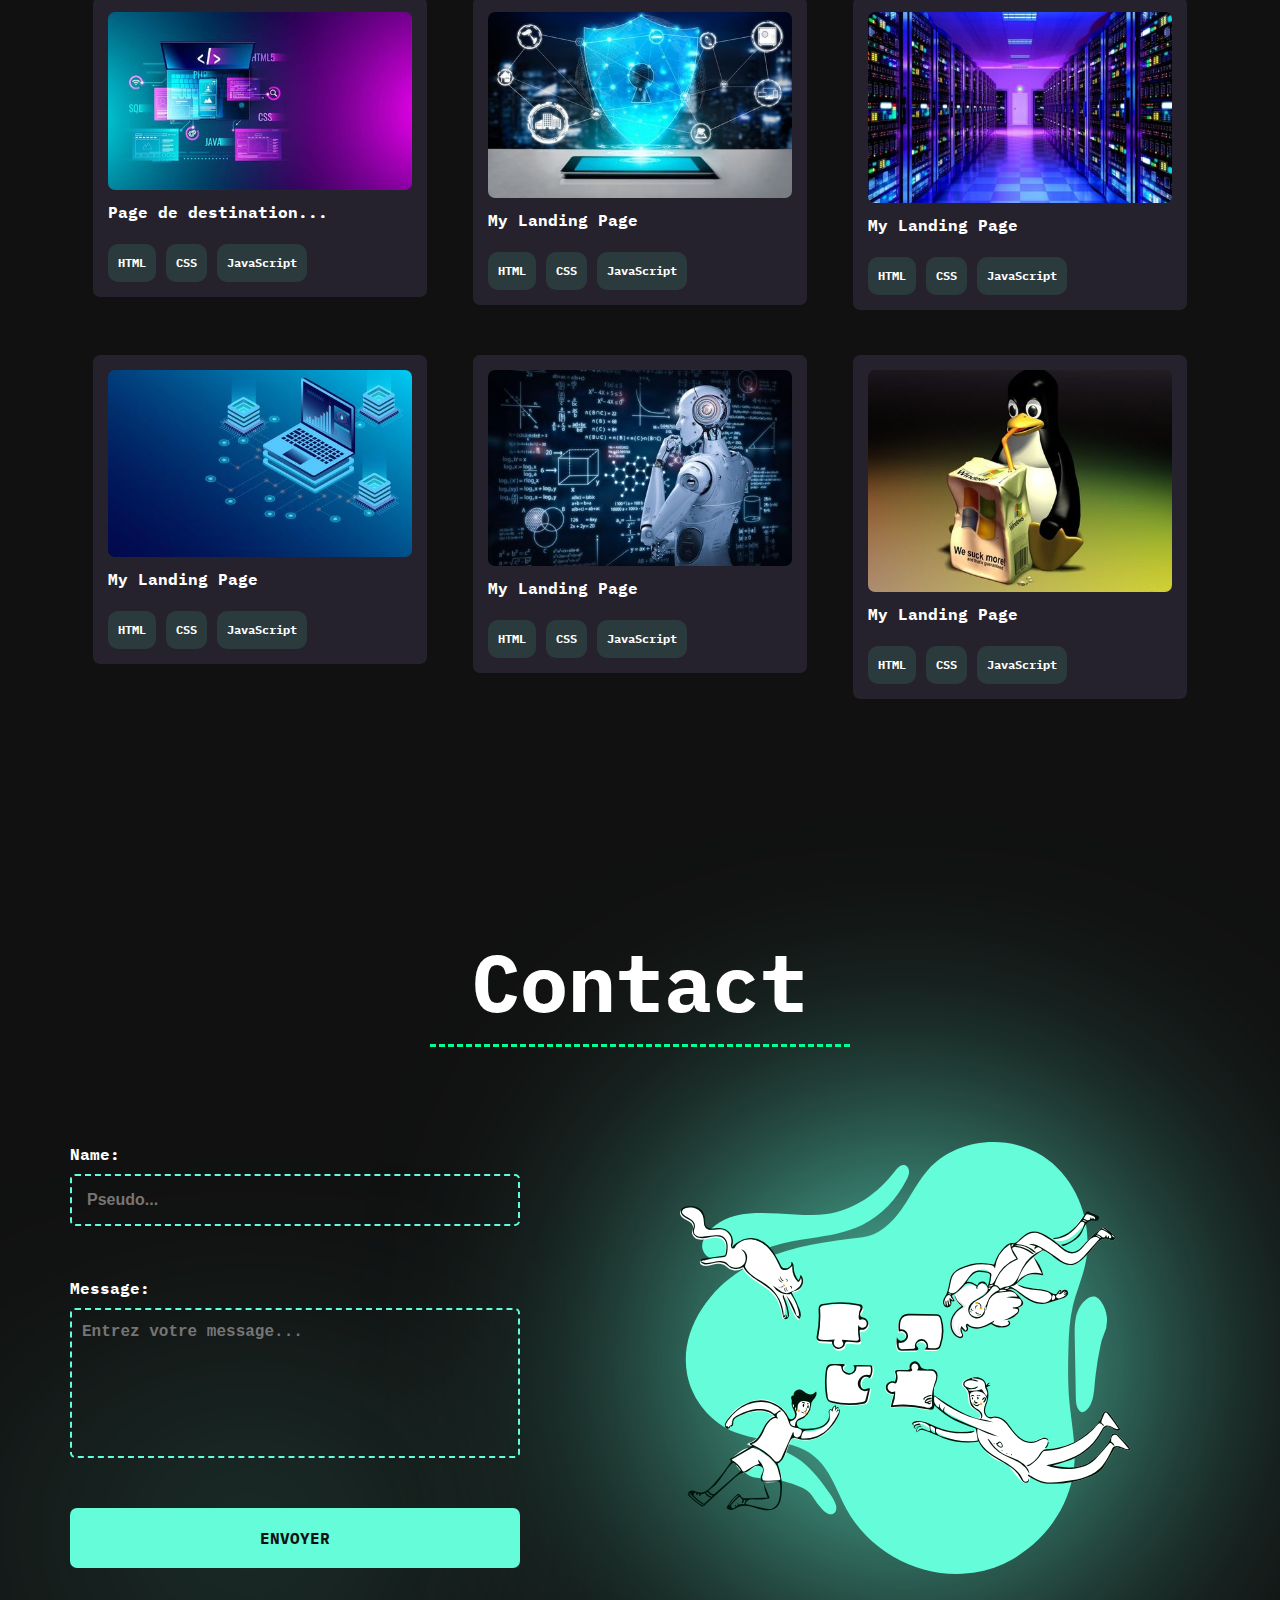
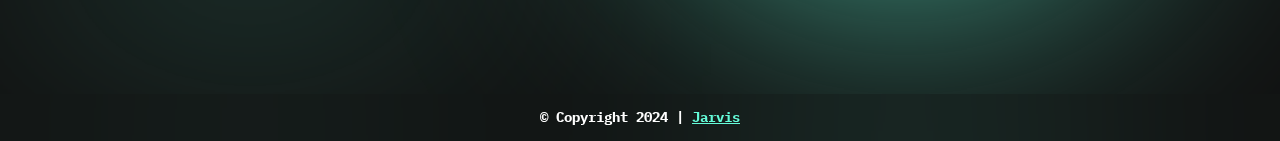
==== commit 3925603c: "Update index.html" ====
--- a/index.html
+++ b/index.html
@@ -44,6 +44,12 @@
               <span class="nav__hamburger-center"></span>
               <span class="nav__hamburger-bottom"></span>
             </button>
+
+            <div class="toggle">
+              <i class="fas fa-moon toggle-icon"></i>
+              <i class="fas fa-sun toggle-icon"></i>
+              <div class="toggle-container"></div>
+            </div>
             <ul id="navList" class="nav__list">
               <li class="nav__list-item">
                 <a class="nav__list-link active" href="#heroHeader"
@@ -188,7 +194,7 @@
 
       <!-- Services -->
       <section id="services" class="section container">
-        <h2 class="section__title">Nos services</h2>
+        <h2 class="section__title">Services</h2>
 
         <div class="service-cards">
           <article class="service-card__box">
@@ -262,7 +268,7 @@
 
       <!-- Sample Works -->
       <section id="works" class="section container">
-        <h2 class="section__title">Nos Projets</h2>
+        <h2 class="section__title">Projets</h2>
         <div class="works">
           <article class="work">
             <div class="work__box">
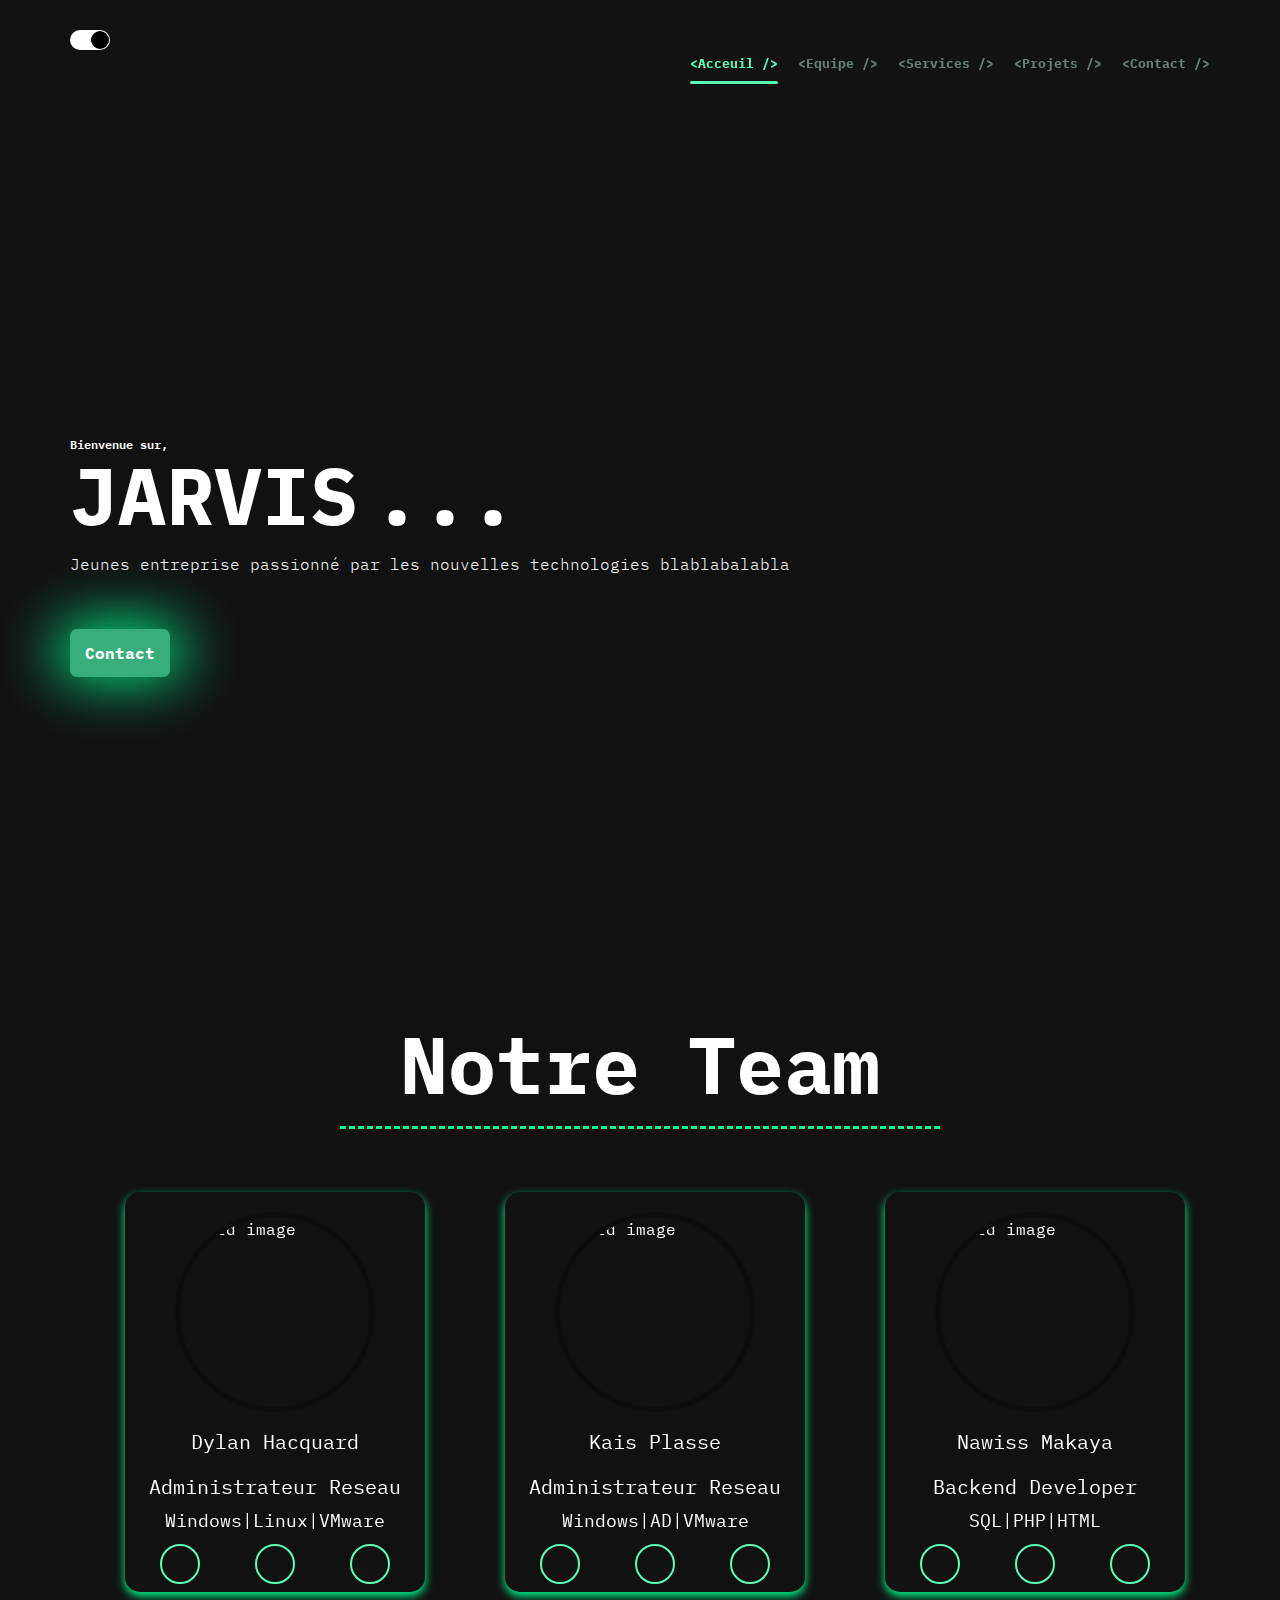
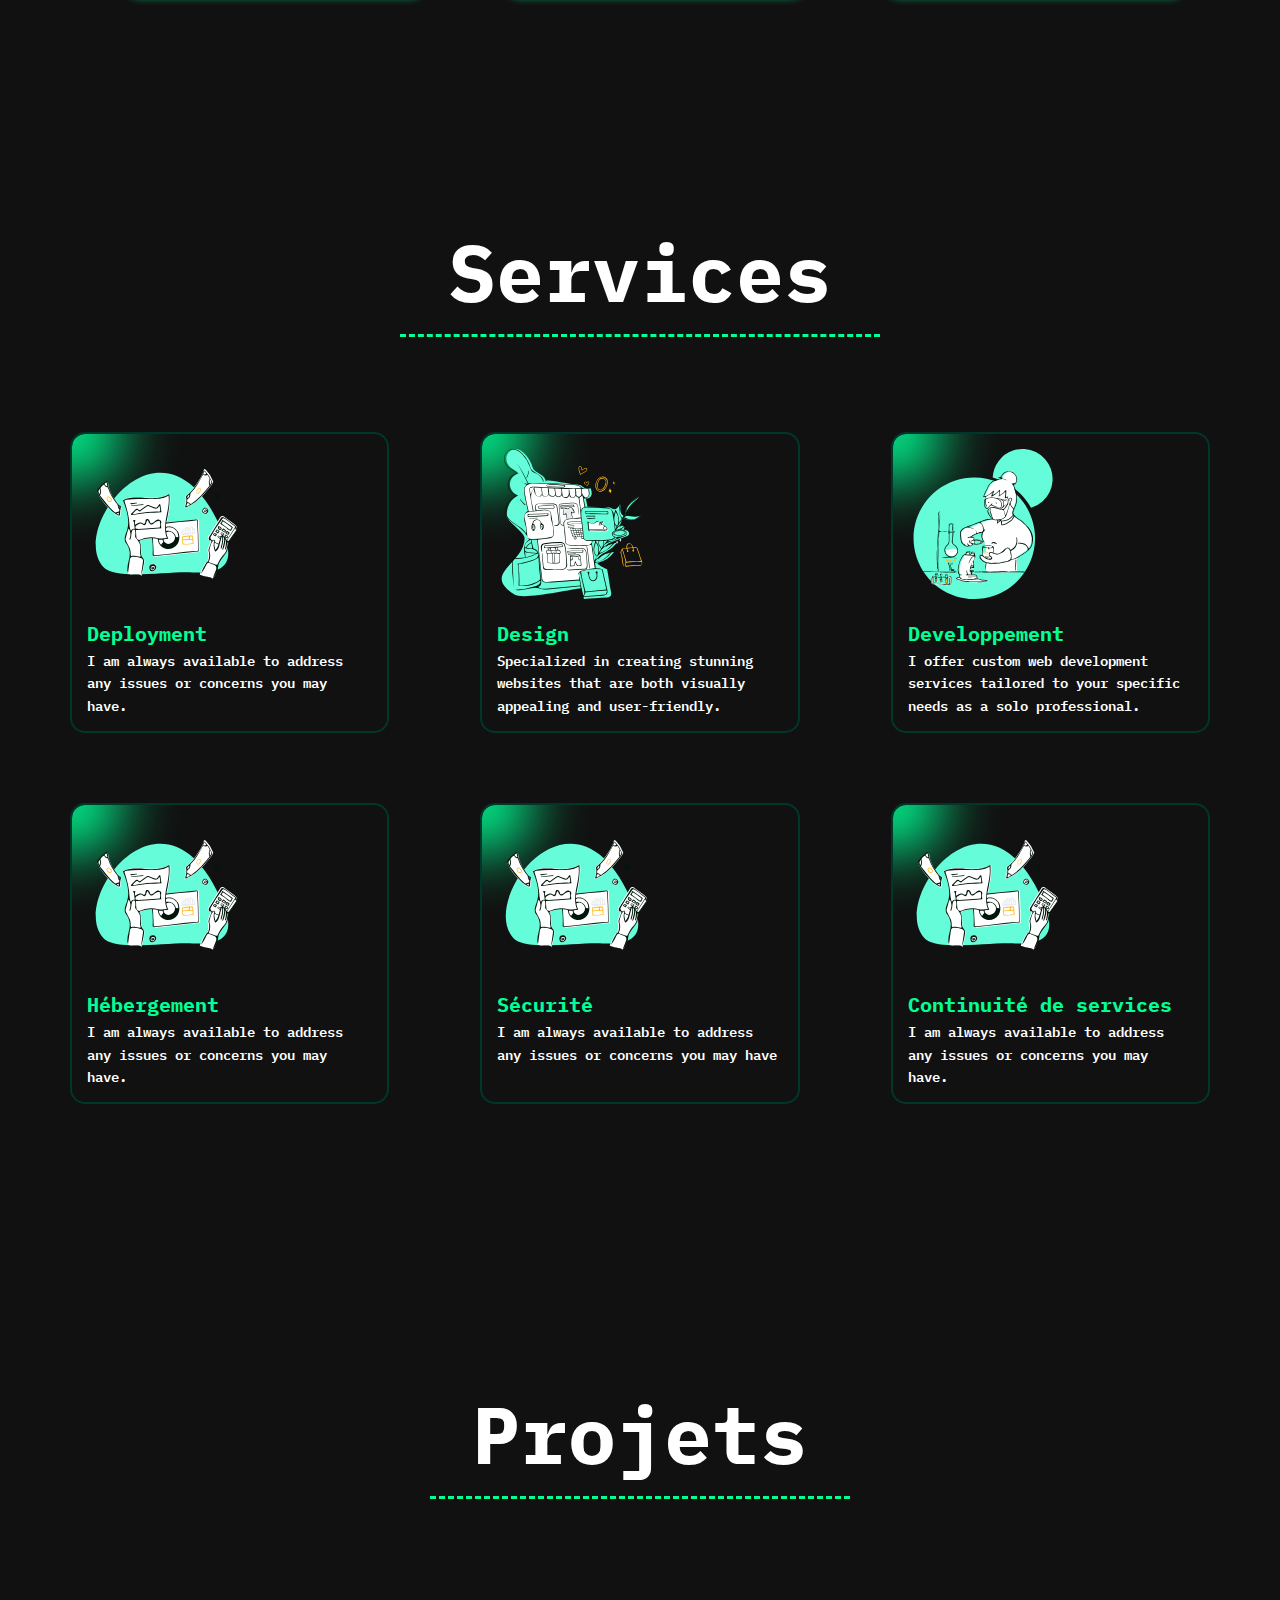
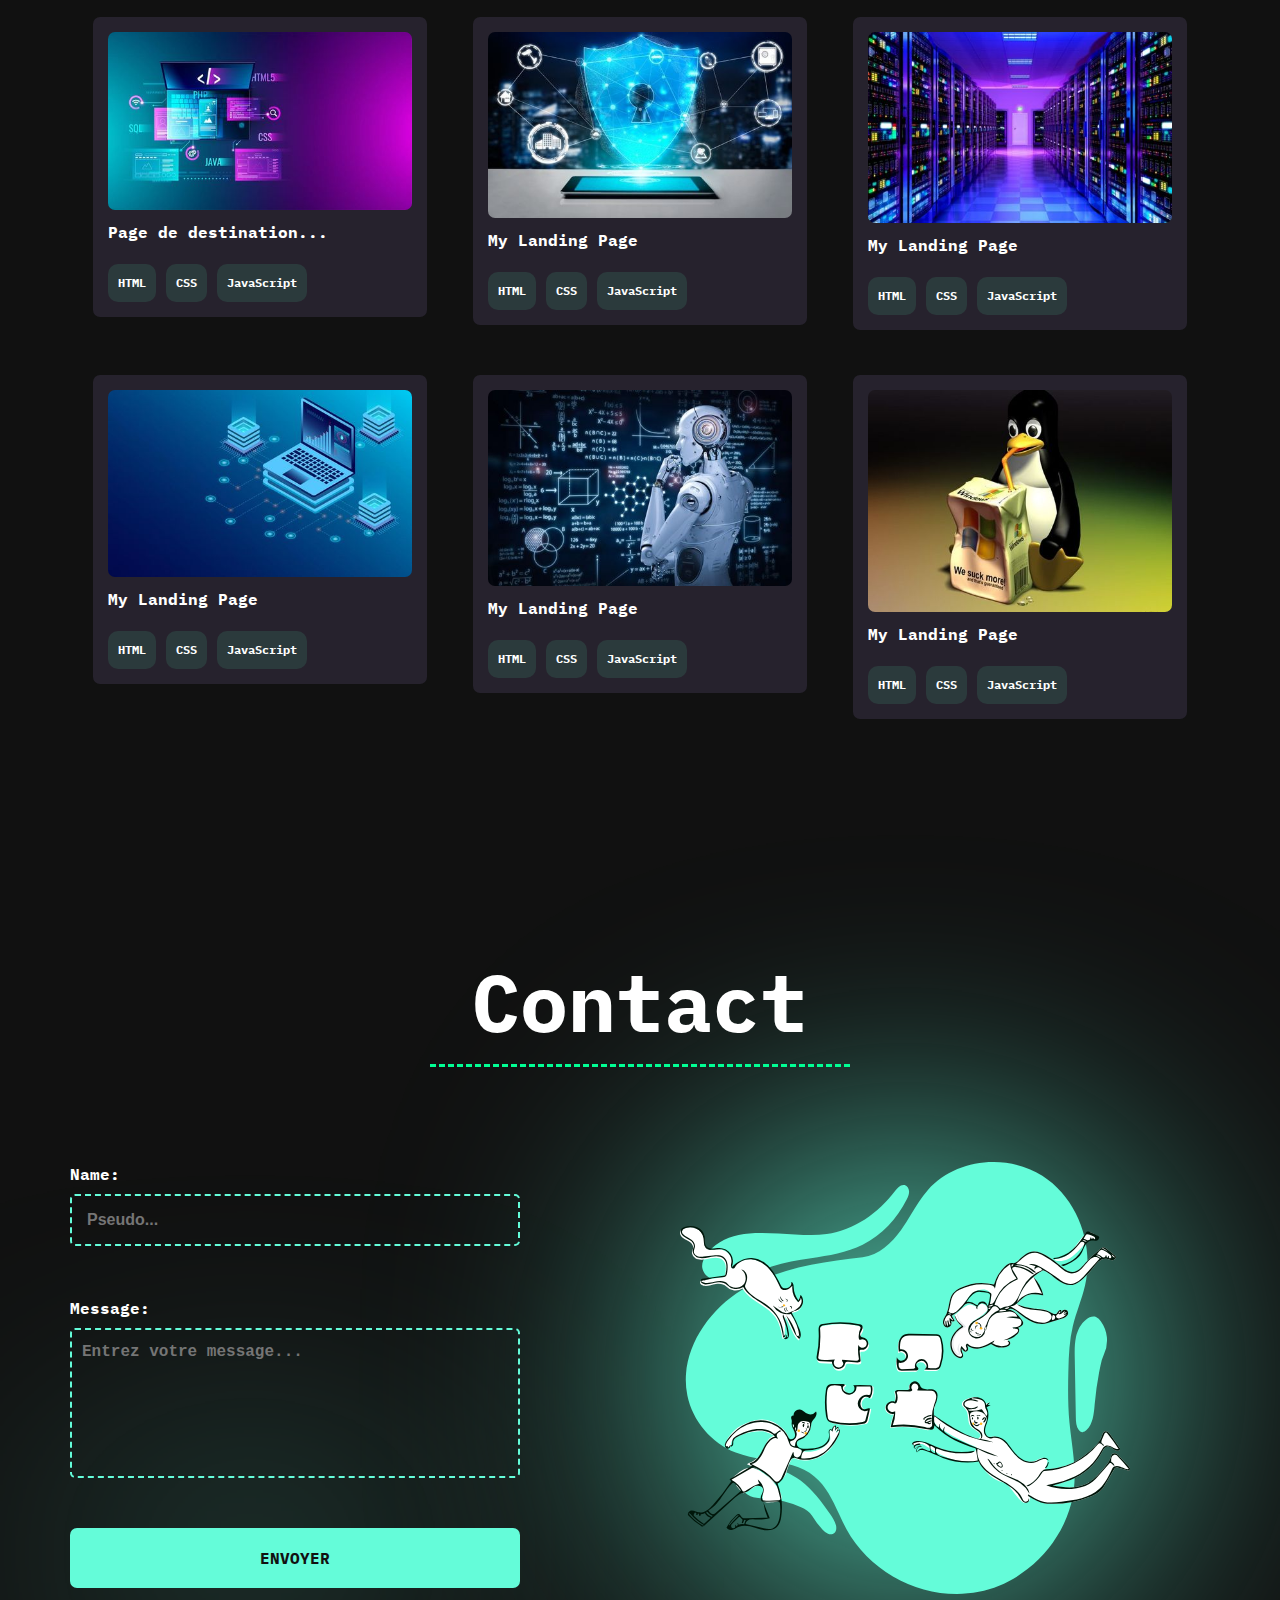
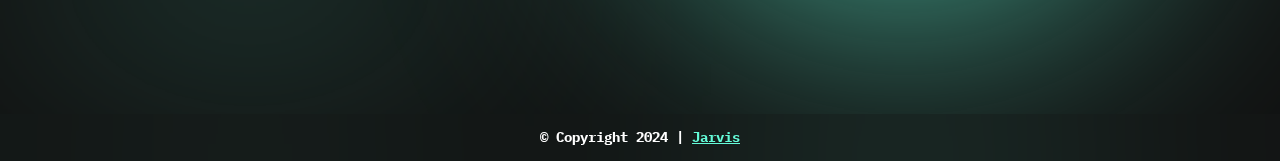
==== commit a1268e4e: "Update index.html" ====
--- a/index.html
+++ b/index.html
@@ -248,7 +248,7 @@
             <h3 class="service-card__title">Sécurité</h3>
             <p class="service-card__msg">
               I am always available to address any issues or concerns you may
-              have.
+              have
             </p>
             <span class="service-card__bg"></span>
           </article>
--- a/style.css
+++ b/style.css
@@ -303,6 +303,48 @@
  * Hero Header
  * ==================
  */
+
+/* changer de thème */
+
+.nav-container.active {
+  color: var(--bg-color);
+  background-color: white;
+}
+
+.nav-container {
+  color: white;
+  background-color: var(--bg-color);
+  height: 100%;
+}
+
+.toggle {
+  width: 40px;
+  height: 20px;
+  background-color: white;
+  border-radius: 30px;
+  display: flex;
+  justify-content: space-around;
+  align-items: center;
+  position: relative;
+}
+.toggle-icon {
+  color: var(--bg-color);
+}
+.toggle-container.active {
+  background-color: white;
+  transform: translateX(-20px);
+}
+.toggle-container {
+  width: 18px;
+  height: 18px;
+  background-color: var(--bg-color);
+  position: absolute;
+  right: 1px;
+  border-radius: 50%;
+  cursor: pointer;
+  transition: 1s ease all;
+}
+
 .hero-header {
   position: relative;
   overflow: hidden;
@@ -497,6 +539,30 @@
   position: center;
   margin-left: 3.5rem;
 }
+
+@media (max-width: 991px) {
+  .container-team {
+    width: 100%;
+    position: center;
+    align-items: center;
+    margin-right: 50px;
+  }
+  h2 {
+    display: inline-block;
+    width: 90%;
+  }
+
+  .header__title-2 {
+    display: none;
+  }
+
+  .header__right {
+    width: 500px;
+    opacity: 1;
+    top: 35px;
+  }
+}
+
 /* Media Queries  */
 @media (width <= 350px) {
   html {
@@ -745,10 +811,7 @@
   }
 
   /* Header */
-  .header__right {
-    display: block;
-    opacity: 0.3;
-  }
+
   .header__title {
     flex-direction: row;
   }
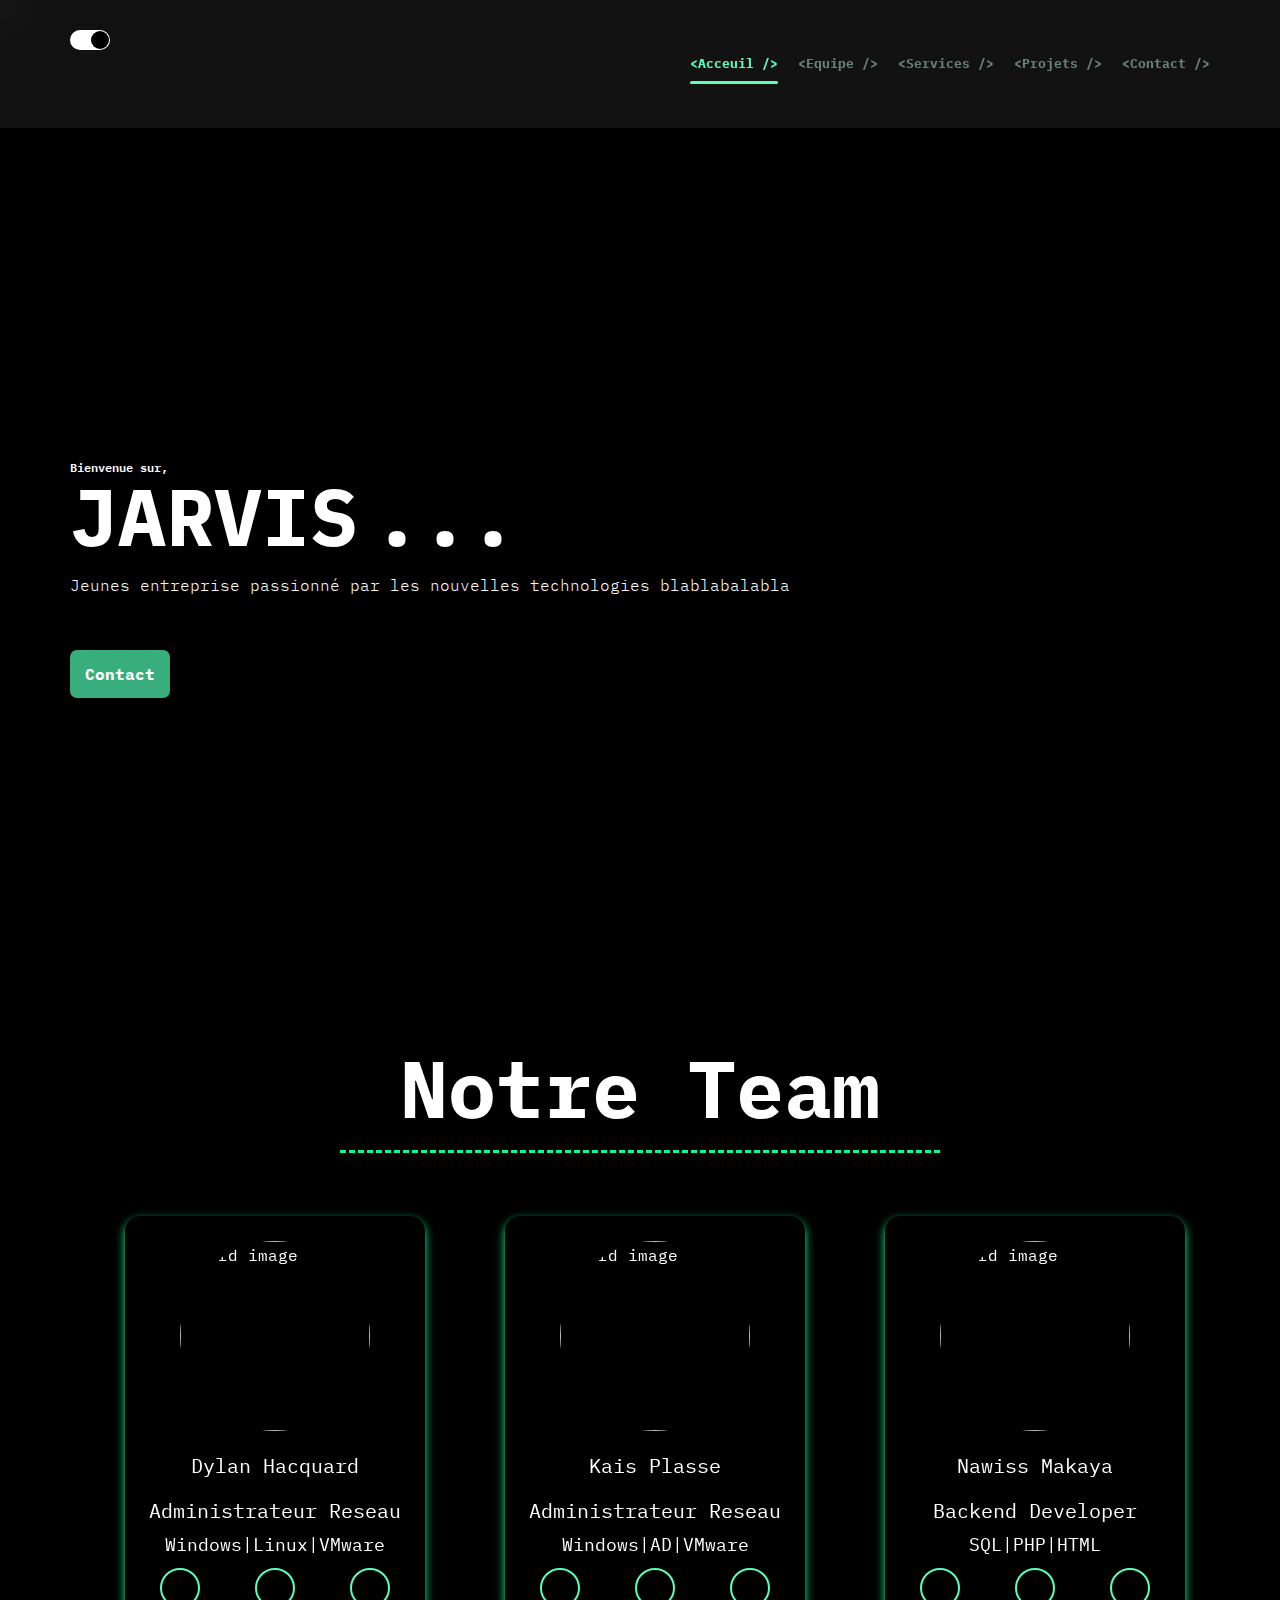
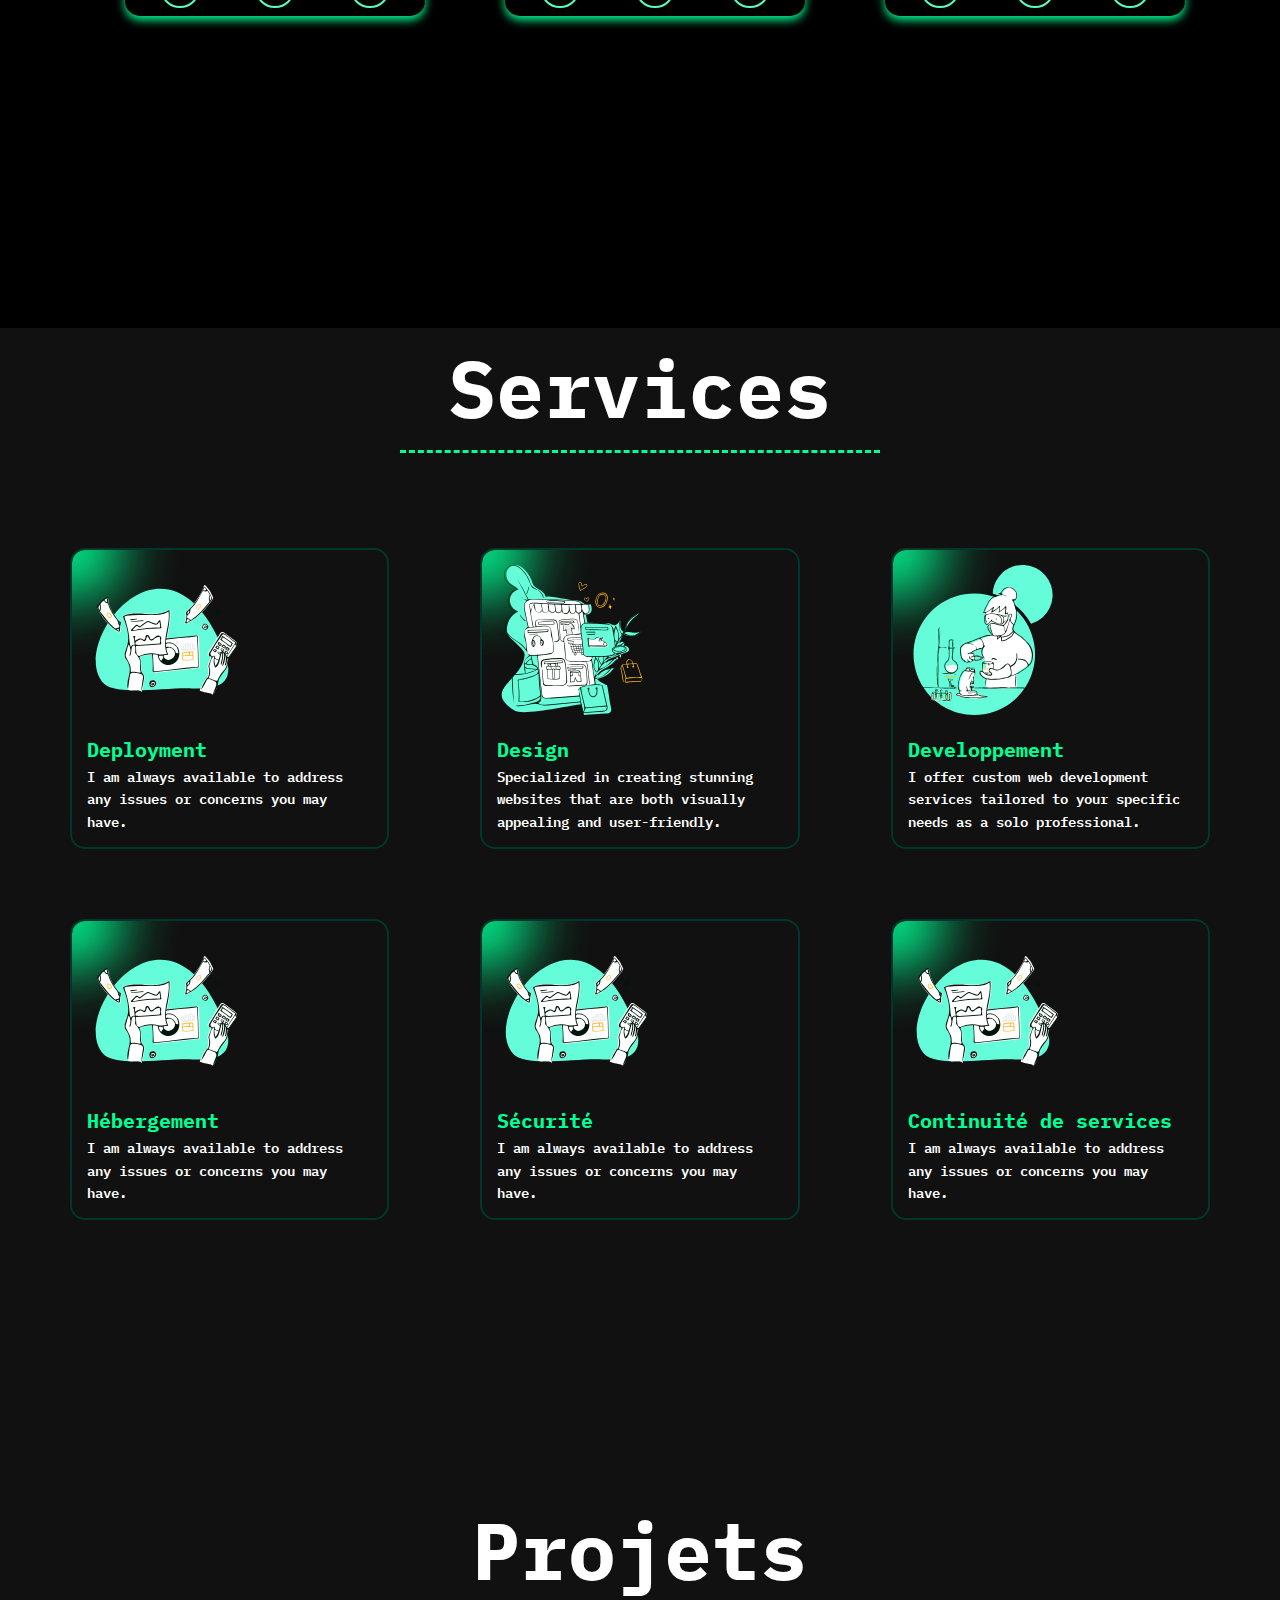
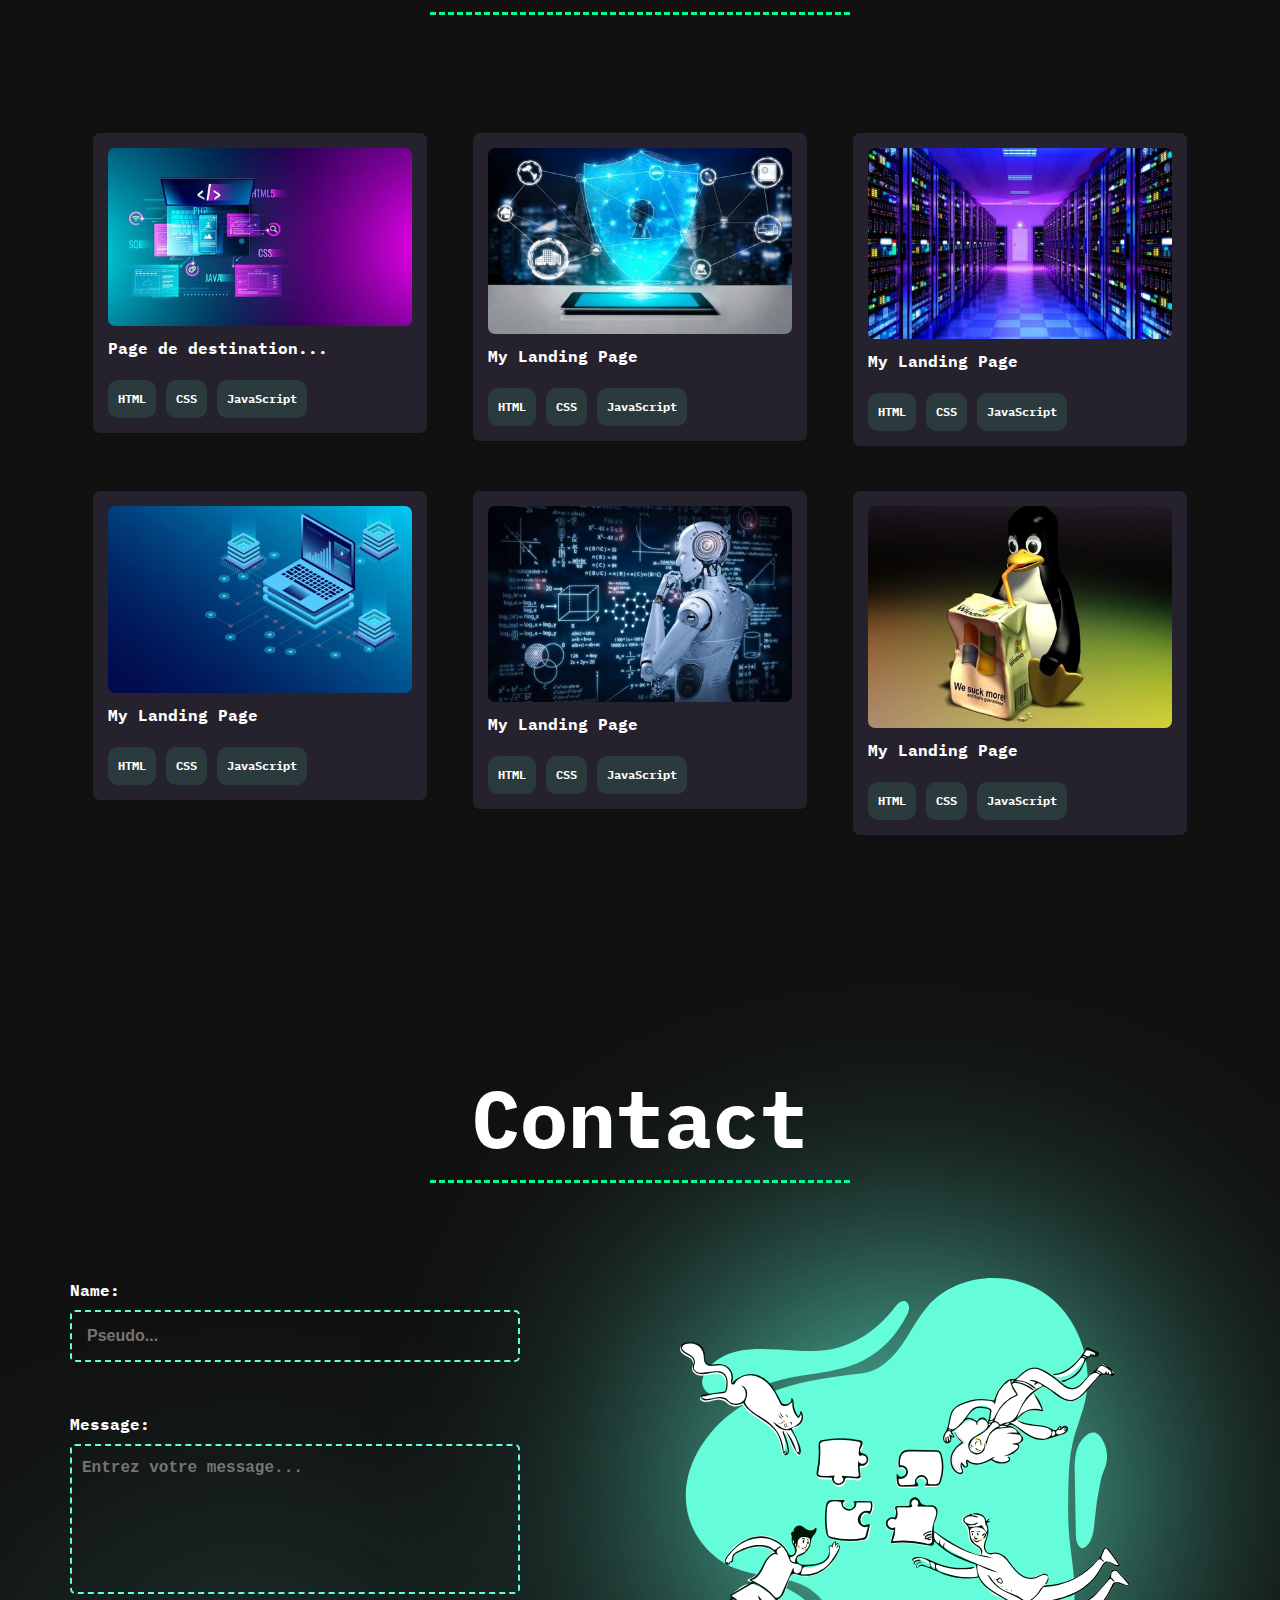
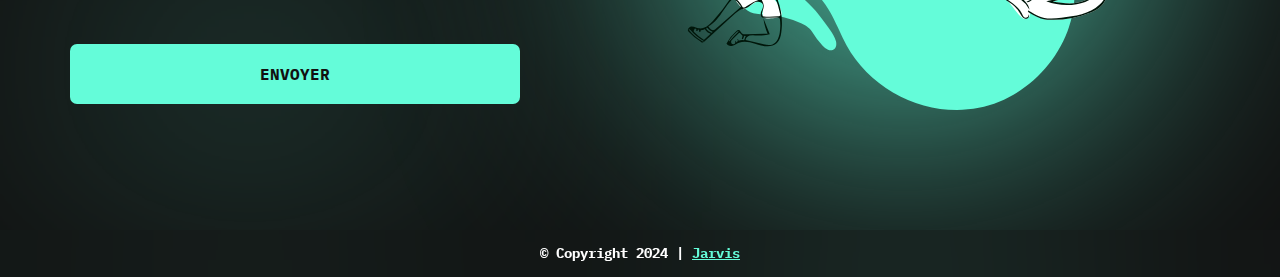
==== commit 251a8508: "Update index.html" ====
--- a/index.html
+++ b/index.html
@@ -1,4 +1,4 @@
-<!DOCTYPE html>
+²<!DOCTYPE html>
 <html lang="en">
   <head>
     <!-- Google Font -->
@@ -37,6 +37,7 @@
     <main>
       <!-- Hero Header -->
       <header id="heroHeader" class="hero-header">
+        <nav class="nav-container">
         <nav id="navBar" class="nav">
           <div class="container">
             <button type="button" id="hamburgerBtn" class="nav__hamburger-btn">
@@ -46,8 +47,8 @@
             </button>
 
             <div class="toggle">
+              <i class="fas fa-sun toggle-icon"></i>
               <i class="fas fa-moon toggle-icon"></i>
-              <i class="fas fa-sun toggle-icon"></i>
               <div class="toggle-container"></div>
             </div>
             <ul id="navList" class="nav__list">
@@ -100,7 +101,7 @@
       </header>
 
       <!-- Notre equipe-->
-
+      <nav class="nav-container">
       <section id="aboutus" class="section container">
         <h2 class="section__title">Notre Team</h2>
         <br /><br />
@@ -191,6 +192,8 @@
           </div>
         </section>
       </section>
+    </nav>
+  </nav>
 
       <!-- Services -->
       <section id="services" class="section container">
@@ -248,7 +251,7 @@
             <h3 class="service-card__title">Sécurité</h3>
             <p class="service-card__msg">
               I am always available to address any issues or concerns you may
-              have
+              have.
             </p>
             <span class="service-card__bg"></span>
           </article>
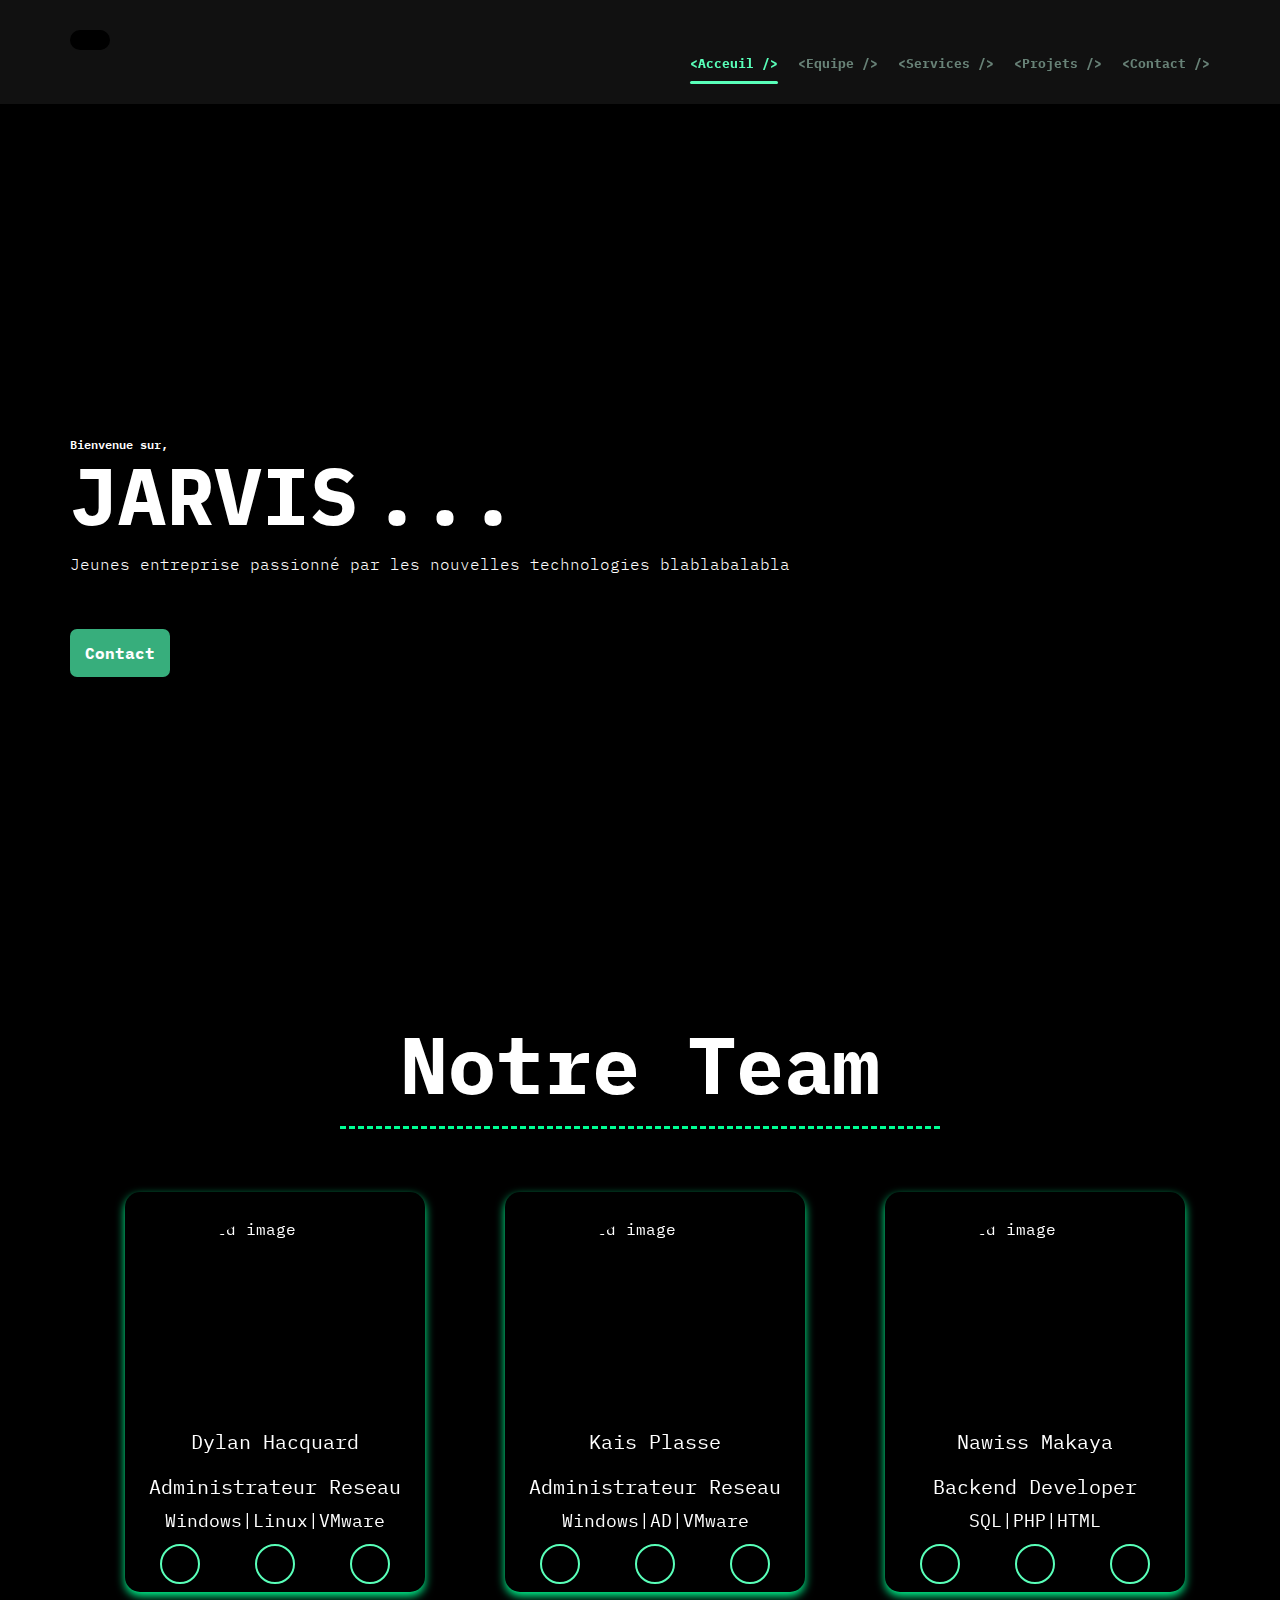
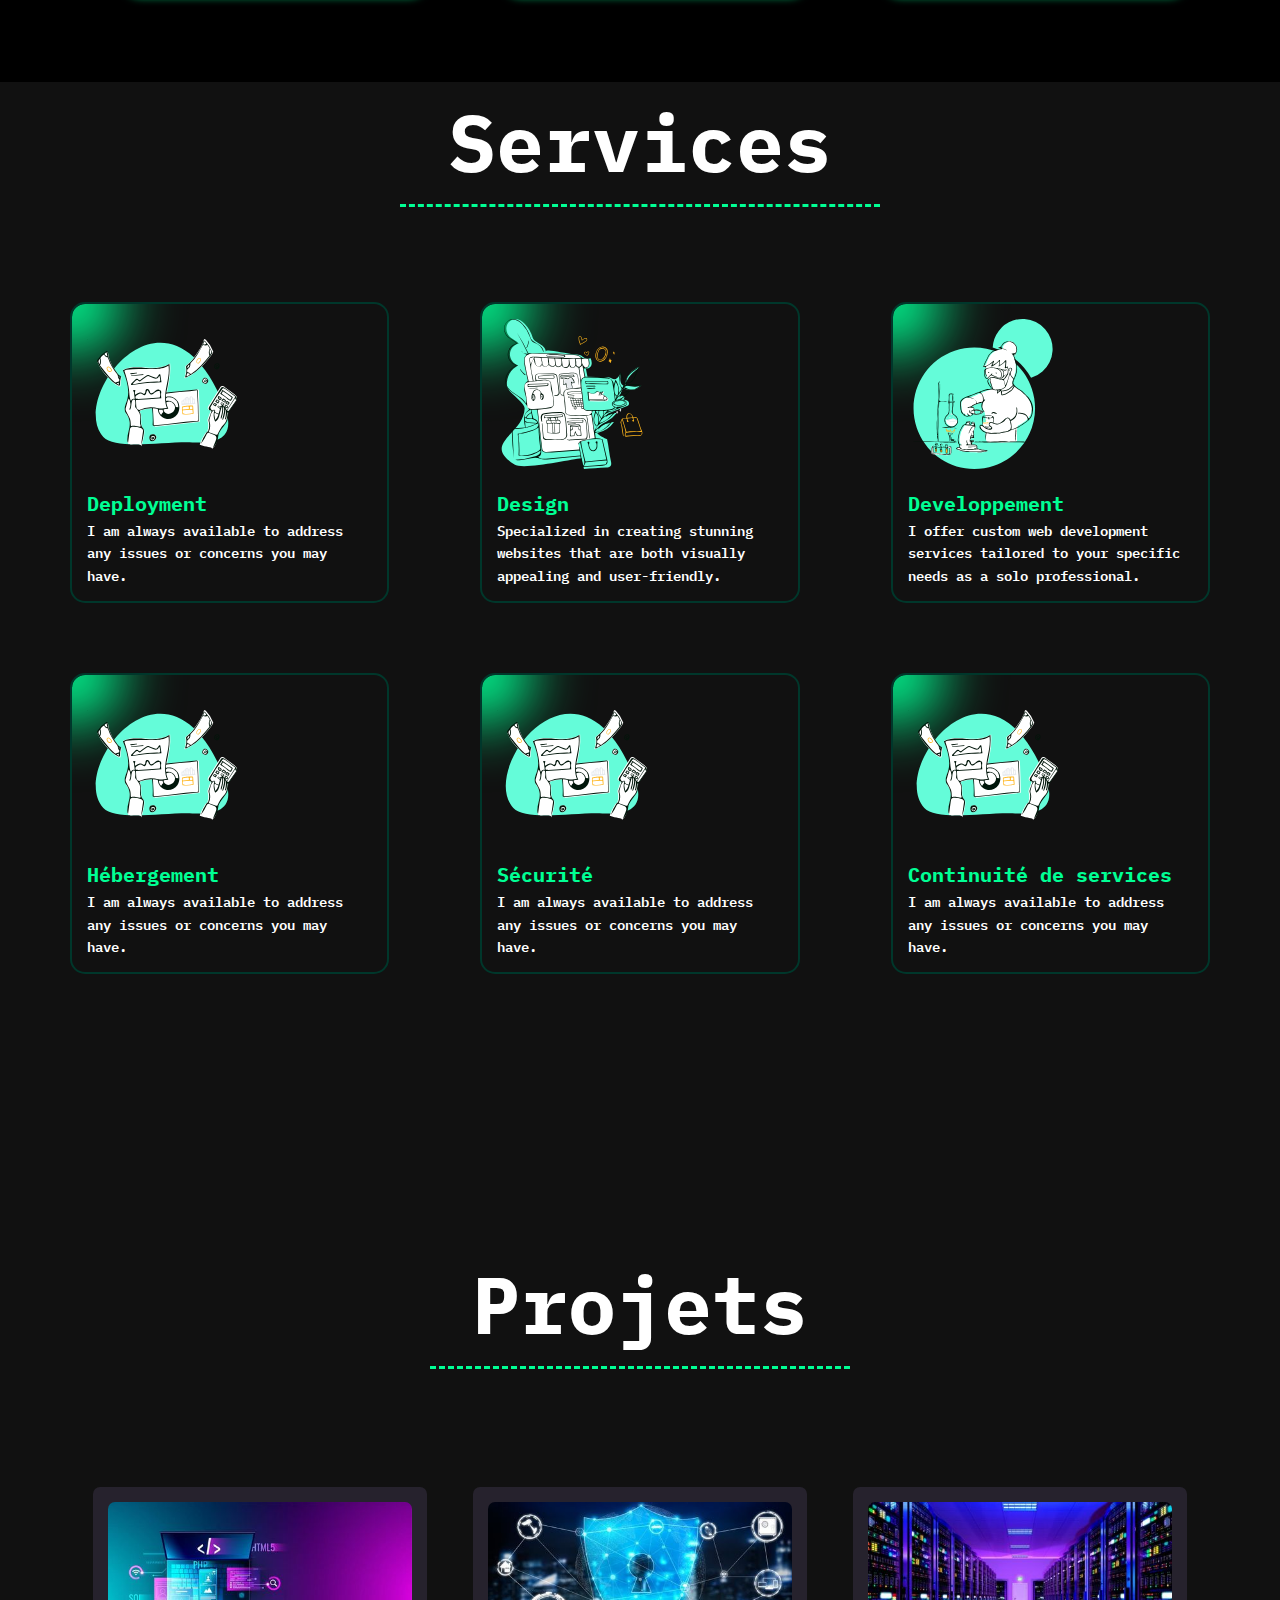
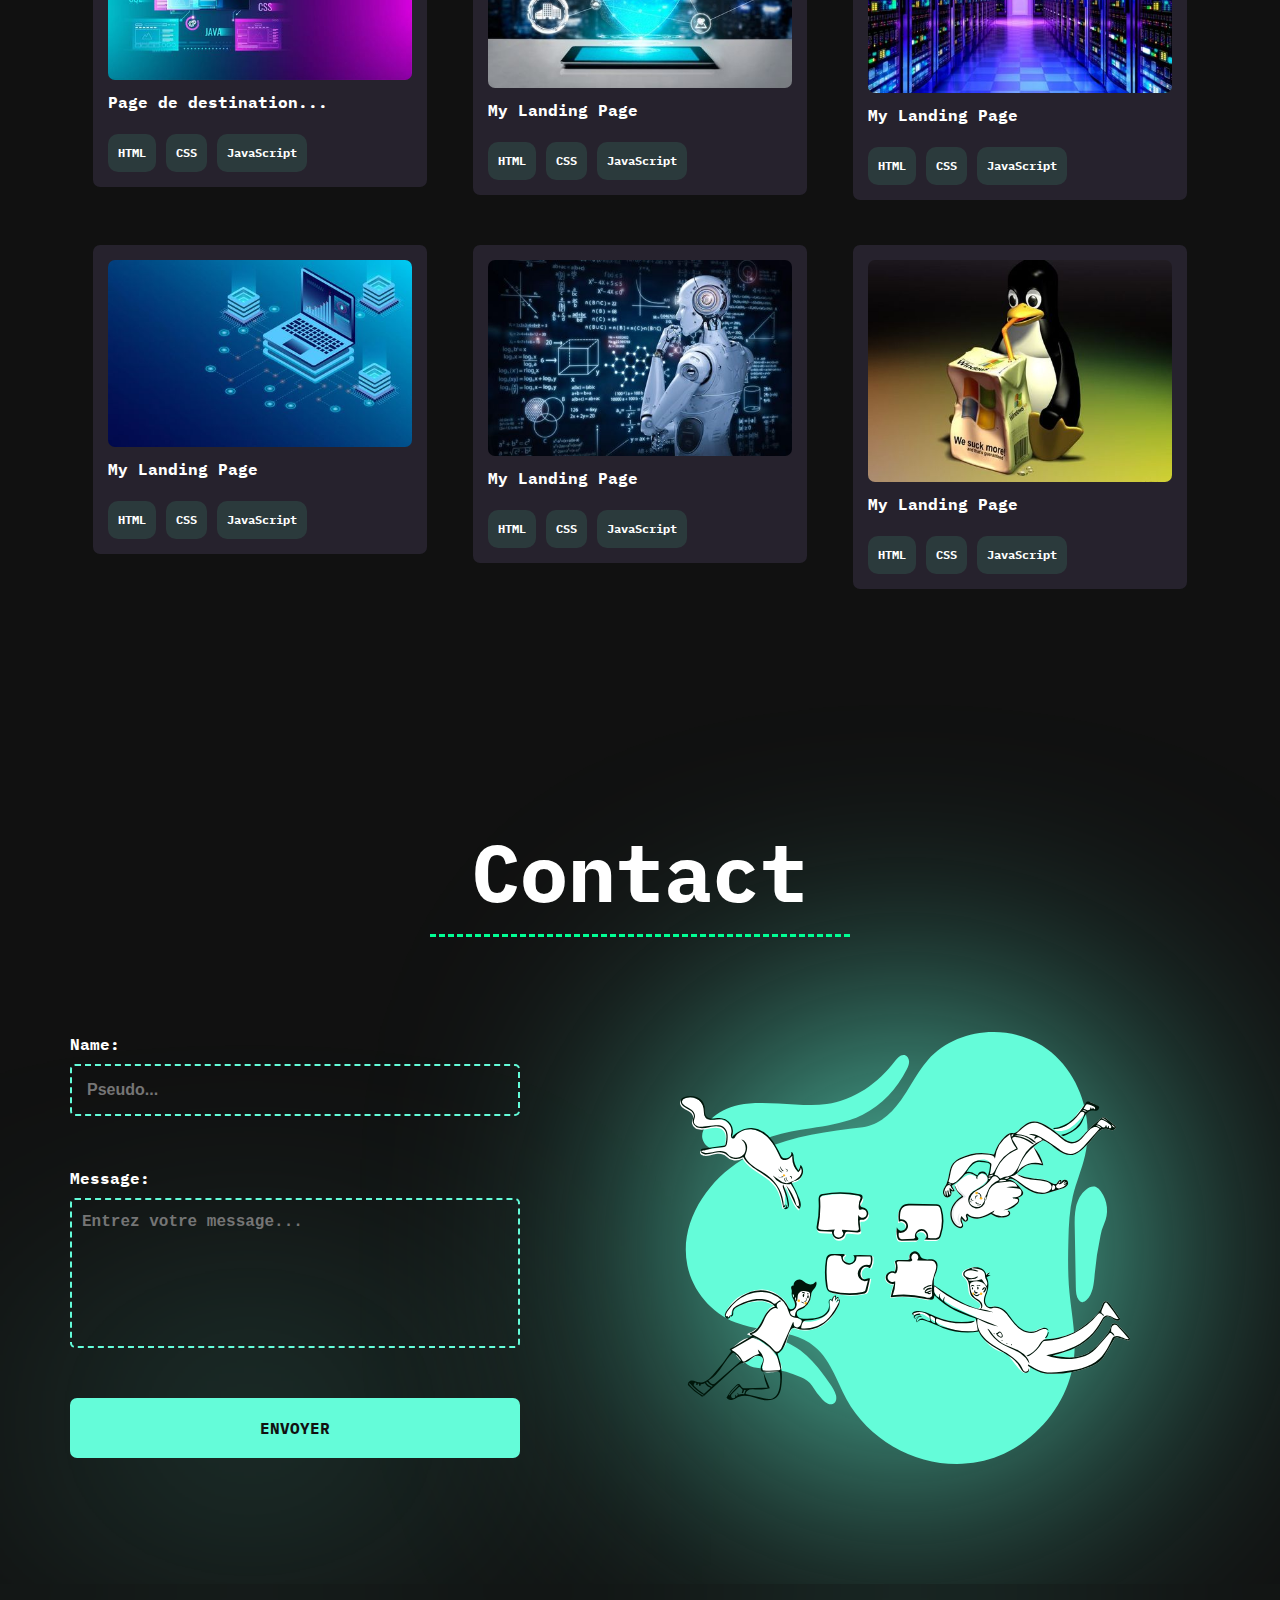
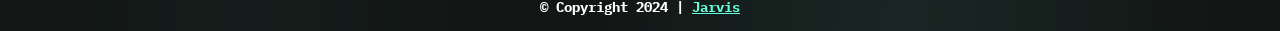
==== commit e0ba4d0a: "Update index.html" ====
--- a/index.html
+++ b/index.html
@@ -1,4 +1,4 @@
-²<!DOCTYPE html>
+<!DOCTYPE html>
 <html lang="en">
   <head>
     <!-- Google Font -->
--- a/style.css
+++ b/style.css
@@ -320,23 +320,33 @@
 .toggle {
   width: 40px;
   height: 20px;
-  background-color: white;
+  background-color: var(--bg-color);
   border-radius: 30px;
   display: flex;
   justify-content: space-around;
   align-items: center;
   position: relative;
 }
+.toggle.active {
+  background-color: black;
+  color: var(--text-color);
+}
+
 .toggle-icon {
-  color: var(--bg-color);
-}
+  color: white;
+}
+
+.toggle-icon.active {
+  color: black;
+}
+
 .toggle-container.active {
-  background-color: white;
+  background-color: var(--text-color);
   transform: translateX(-20px);
 }
 .toggle-container {
-  width: 18px;
-  height: 18px;
+  width: 20px;
+  height: 20px;
   background-color: var(--bg-color);
   position: absolute;
   right: 1px;
@@ -344,6 +354,7 @@
   cursor: pointer;
   transition: 1s ease all;
 }
+/* fin */
 
 .hero-header {
   position: relative;
@@ -555,12 +566,6 @@
   .header__title-2 {
     display: none;
   }
-
-  .header__right {
-    width: 500px;
-    opacity: 1;
-    top: 35px;
-  }
 }
 
 /* Media Queries  */
